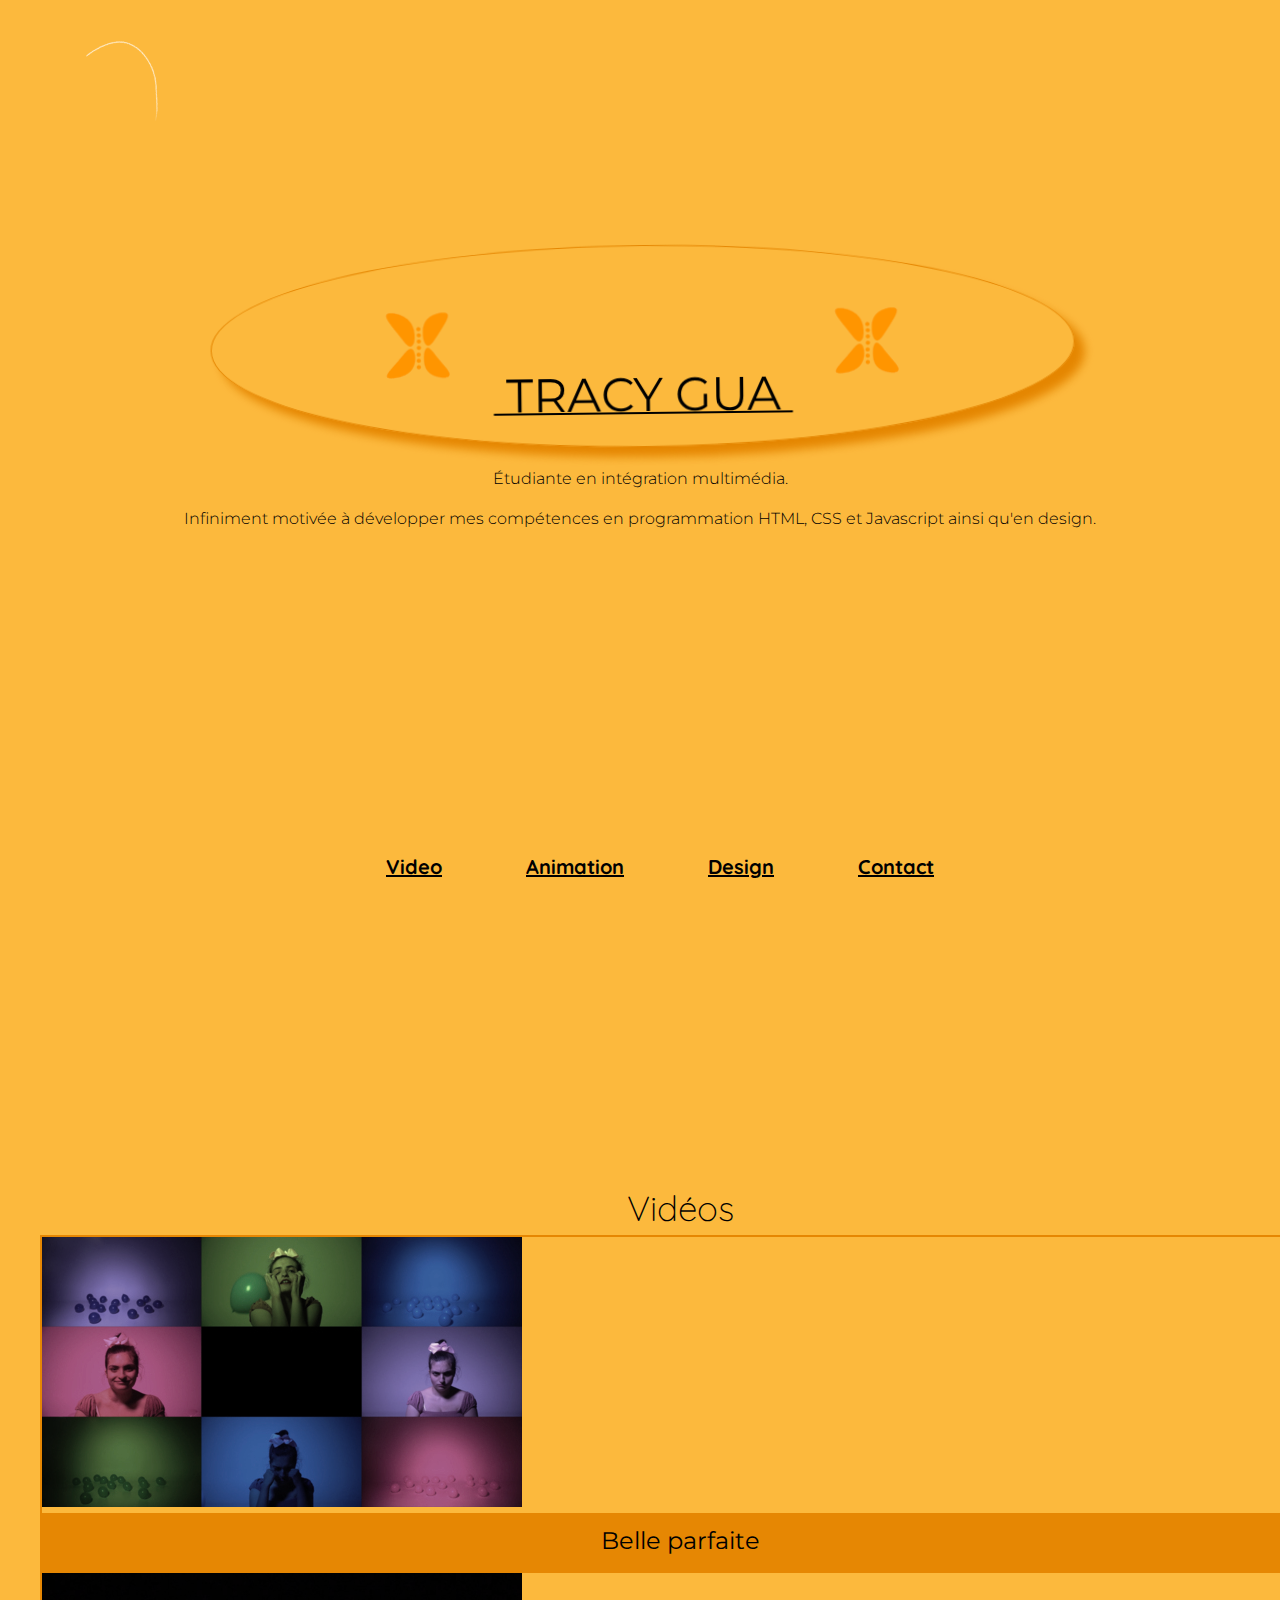
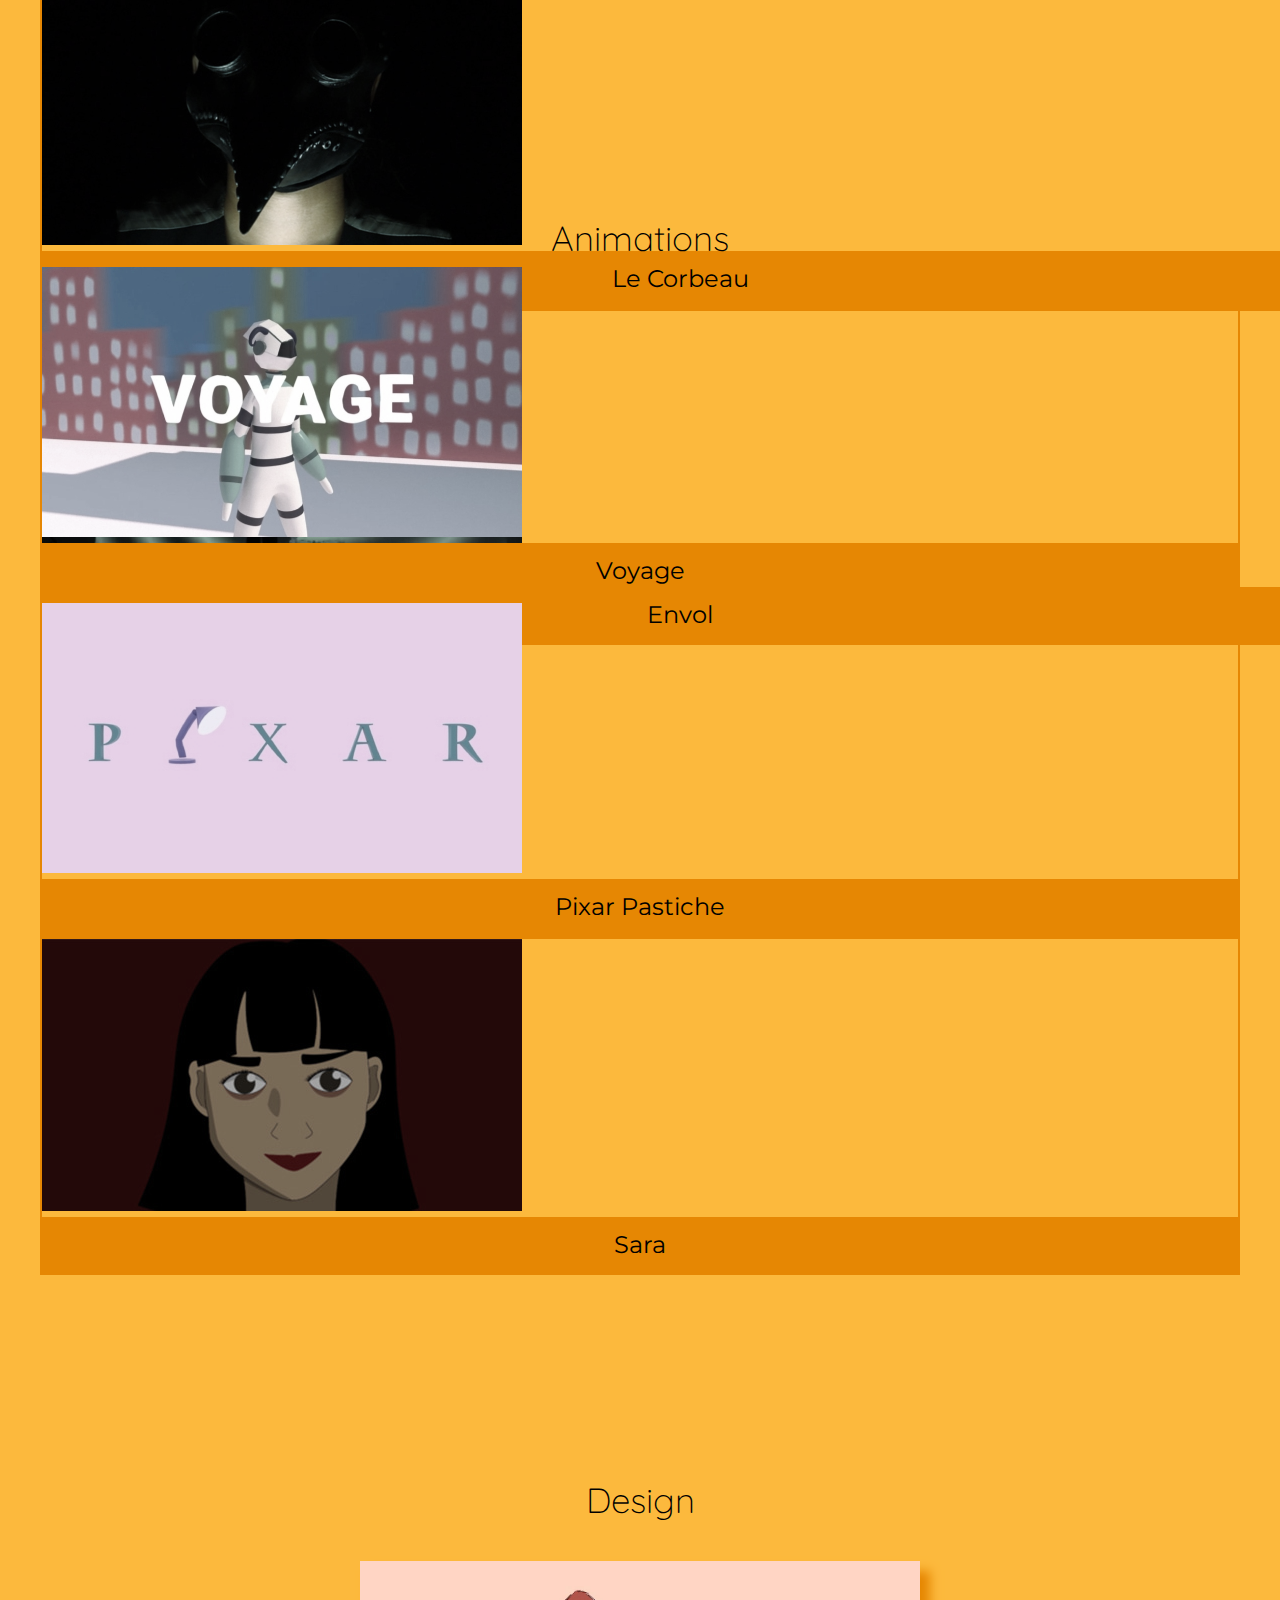
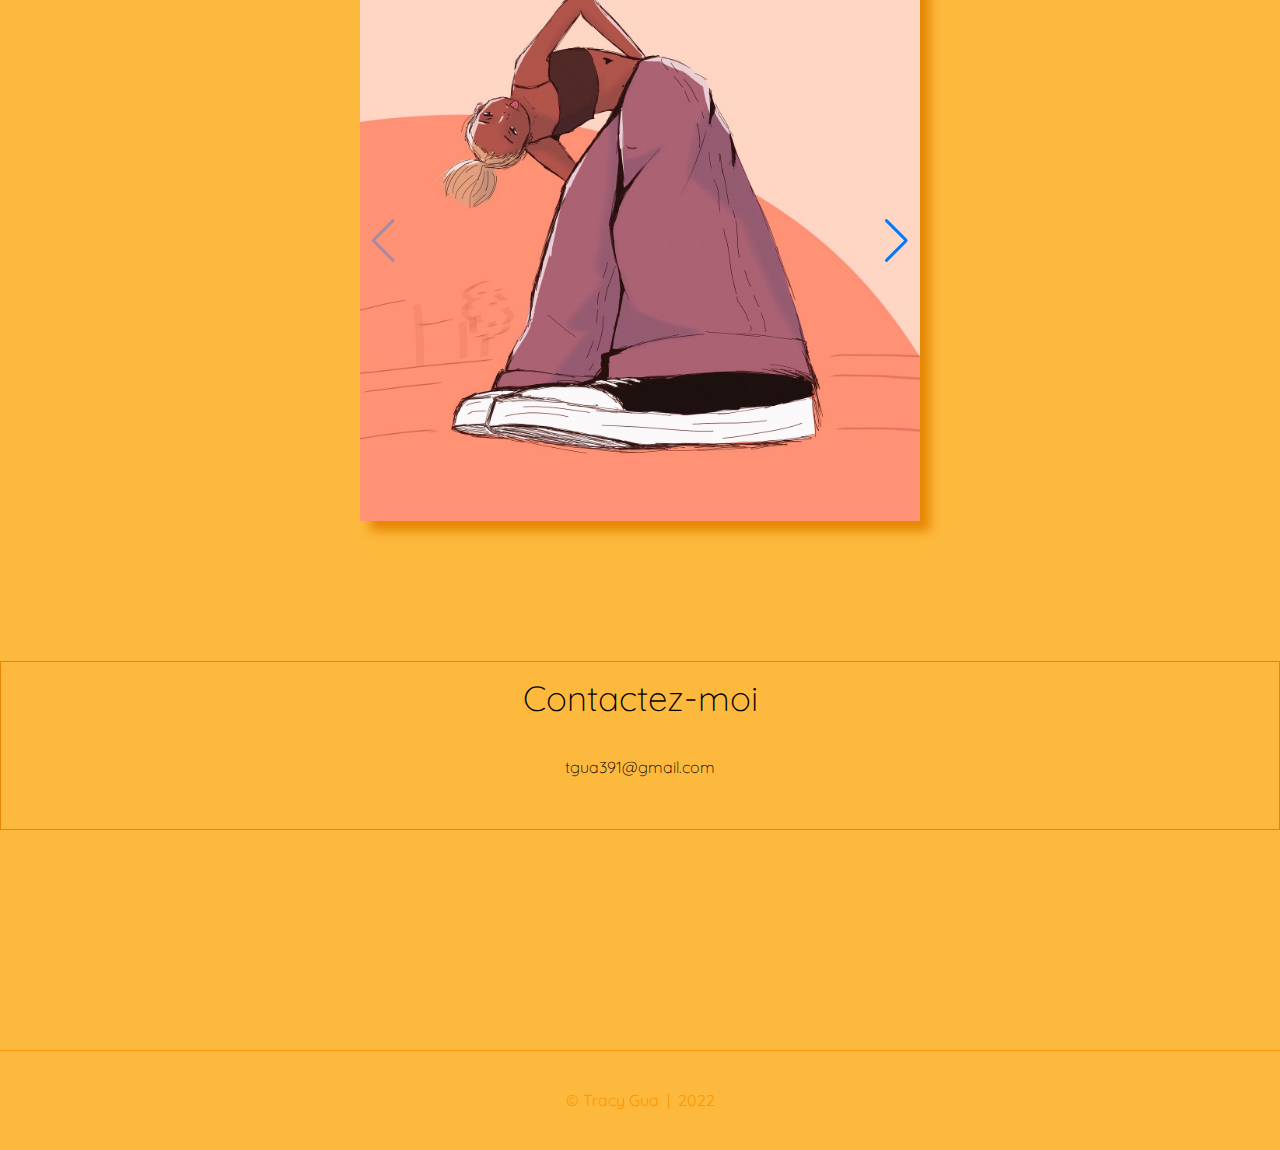
==== index.html @ f24e9e3f "Update index.html" ====
<!DOCTYPE HTML>
<html lang="fr">
<head>
	<title>TRACY GUA</title>
	<link rel="shortcut icon" href="medias/logo.svg">
	<meta name="description"
		content="Projets réalisé par les étudiant.e.s de Techniques d’intégration multimédia du Collège Montmorency.">

	<link rel="preconnect" href="https://fonts.googleapis.com">
	<link rel="preconnect" href="https://fonts.gstatic.com" crossorigin>
	<link href="https://fonts.googleapis.com/css2?family=Montserrat:wght@400;600;800&family=Quicksand:wght@300;400;600;700&display=swap"
		rel="stylesheet">

	<link href="https://cdn.jsdelivr.net/npm/bootstrap@5.1.3/dist/css/bootstrap.min.css" rel="stylesheet"
		integrity="sha384-1BmE4kWBq78iYhFldvKuhfTAU6auU8tT94WrHftjDbrCEXSU1oBoqyl2QvZ6jIW3" crossorigin="anonymous">

	<link rel="stylesheet" type="text/css" href="style-page-principale.css">

	<meta property="og:title" content="Une expérience TIM" />
	<meta property="og:type" content="website" />
	<meta property="og:url" content="http://tim-montmorency.com/essais-audiovisuels/" />


	<meta property="og:image" content="https://tim-montmorency.com/essais-audiovisuels/medias/banniere_facebook_1200_630_2022.jpg" />
	<meta property="og:image:type" content="image/jpeg" />
	<meta property="og:image:width" content="1200" />
	<meta property="og:image:height" content="630" />

	<meta property="og:description"
		content="Projets réalisé par les étudiant.e.s de Techniques d’intégration multimédia du Collège Montmorency." />

	<link rel="apple-touch-icon" sizes="180x180"
		href="https://tim-montmorency.com/public/img/favicons/apple-touch-icon.png">
	<link rel="icon" type="image/png" sizes="32x32"
		href="https://tim-montmorency.com/public/img/favicons/favicon-32x32.png">
	<link rel="icon" type="image/png" sizes="16x16"
		href="https://tim-montmorency.com/public/img/favicons/favicon-16x16.png">
	<link rel="manifest" href="https://tim-montmorency.com/public/img/favicons/site.webmanifest">
	<link rel="mask-icon" href="https://tim-montmorency.com/public/img/favicons/safari-pinned-tab.svg" color="#ff003a">
</head>

<body>
	<div id="page" class="home">
		<header class="container">
			<div class="row">		
				<div class="test"></div>
						<span class="nom-evenement can">
							<img src="medias/logo.svg" class="logo-event" alt="">
							TRACY     GUA 
							<img src="medias/logo.svg" class="logo-event" alt="">
						</span>
						<span class="introduction">
							<p>Étudiante en intégration multimédia.</p>
						<p>Infiniment motivée à développer mes compétences en programmation HTML, CSS et Javascript ainsi  qu'en
							design.<p></p></span>
					</div>
					
		</header>
		<div class="row navigation">
			<ul>
				<li>
					<a href="#video">Video</a>
				</li>
				<li>
					<a href="#animation">Animation</a>
				</li>
				<li>
					<a href="#design">Design</a>
				</li>
				<li>
					<a href="#contact">Contact</a>
				</li>
			</ul>
		</div>

		<main>
			<section class="container projets-videos" id="video">
				<div class="row gy-4">
					<!-- Debut Projets -->
					<div class="title_2">Vidéos</div>
					<div class="col-12 col-sm-6 col-lg-4">
						<script src="projets/belle_parfaite/variables.js"></script>
						<script>projet_path="belle_parfaite"</script>
						<script>
							document.write('<a class="projet" href="projets/'+ projet_path + '/index.html">');
							document.write('<img src="projets/' + projet_path + '/thumb.jpg" alt="' + projet_titre +'" class="img-fluid">')
							document.write('<div class="desc_projet"> <h2>' + projet_titre + '</h2> </div> </a>');
						</script>
					</div>
					
					<div class="col-12 col-sm-6 col-lg-4">
						<script src="projets/la_peur/variables.js"></script>
						<script>projet_path="la_peur"</script>
						<script>
							document.write('<a class="projet" href="projets/'+ projet_path + '/index.html">');
							document.write('<img src="projets/' + projet_path + '/thumb.jpg" alt="' + projet_titre +'" class="img-fluid">')
							document.write('<div class="desc_projet"> <h2>' + projet_titre + '</h2> </div> </a>');
						</script>
					</div>

					<div class="col-12 col-sm-6 col-lg-4">
						<script src="projets/envol/variables.js"></script>
						<script>projet_path="envol"</script>
						<script>
							document.write('<a class="projet" href="projets/'+ projet_path + '/index.html">');
							document.write('<img src="projets/' + projet_path + '/thumb.jpg" alt="' + projet_titre +'" class="img-fluid">')
							document.write('<div class="desc_projet"> <h2>' + projet_titre + '</h2> </div> </a>');
						</script>
					</div>
					
					<!-- Fin Projets -->
				</div>
			</section>
					<!-- Animations -->
			<section class="container projets-animation"  id="animation">
				<div  class="row gy-4">
					<div class="title_2">Animations</div>
					<div class="col-12 col-sm-6 col-lg-4">
						<script src="projets/voyage/variables.js"></script>
						<script>projet_path="voyage"</script>
						<script>
							document.write('<a class="projet" href="projets/'+ projet_path + '/index.html">');
							document.write('<img src="projets/' + projet_path + '/thumb.jpg" alt="' + projet_titre +'" class="img-fluid">')
							document.write('<div class="desc_projet"> <h2>' + projet_titre + '</h2> </div> </a>');
						</script>
					</div>
					<div class="col-12 col-sm-6 col-lg-4">
						<script src="projets/pixar/variables.js"></script>
						<script>projet_path="pixar"</script>
						<script>
							document.write('<a class="projet" href="projets/'+ projet_path + '/index.html">');
							document.write('<img src="projets/' + projet_path + '/thumb.jpg" alt="' + projet_titre +'" class="img-fluid">')
							document.write('<div class="desc_projet"> <h2>' + projet_titre + '</h2> </div> </a>');
						</script>
					</div>
					<div class="col-12 col-sm-6 col-lg-4">
						<script src="projets/sara/variables.js"></script>
						<script>projet_path="sara"</script>
						<script>
							document.write('<a class="projet" href="projets/'+ projet_path + '/index.html">');
							document.write('<img src="projets/' + projet_path + '/thumb.jpg" alt="' + projet_titre +'" class="img-fluid">')
							document.write('<div class="desc_projet"> <h2>' + projet_titre + '</h2> </div> </a>');
						</script>
					</div>
				
				</div>
			</section>
			<br>

	<!-- Design -->
			<section class="container projets-design" id="design">
				<div  class="row gy-4">
					<section class="carousel">
						<p class="title_2">Design</p>
						<div class="swiper">
						  <div class="swiper-wrapper">
							<div class="swiper-slide no1"><img src="medias/mes_design/01.jpeg" alt="L'image est innaccessible"></div>
							<div class="swiper-slide no3"><img src="medias/mes_design/02.jpeg" alt="L'image est innaccessible"></div>
							<div class="swiper-slide no3"><img src="medias/mes_design/03.jpeg" alt="L'image est innaccessible">    </div>
							<div class="swiper-slide no4"><img src="medias/mes_design/04.jpeg" alt="L'image est innaccessible"></div>
							<div class="swiper-slide no1"><img src="medias/mes_design/05.jpeg" alt="L'image est innaccessible"></div>
							<div class="swiper-slide no3"><img src="medias/mes_design/06.jpeg" alt="L'image est innaccessible"></div>
							<div class="swiper-slide no3"><img src="medias/mes_design/07.jpeg" alt="L'image est innaccessible">    </div>
							<div class="swiper-slide no4"><img src="medias/mes_design/08.jpeg" alt="L'image est innaccessible"></div>
							<div class="swiper-slide no1"><img src="medias/mes_design/09.jpeg" alt="L'image est innaccessible"></div>
							<div class="swiper-slide no3"><img src="medias/mes_design/10.jpeg" alt="L'image est innaccessible"></div>
							<div class="swiper-slide no3"><img src="medias/mes_design/11.jpeg" alt="L'image est innaccessible">    </div>
							<div class="swiper-slide no4"><img src="medias/mes_design/12.jpeg" alt="L'image est innaccessible"></div>
						  </div>
						  <div class="swiper-pagination"></div>
						  <div class="swiper-button-prev"></div>
 							 <div class="swiper-button-next"></div>
						</div>
					  </section>
				</div>
		</section>
				
		<!-- Contact -->
		<section class="container" id="contact">
			<div  class="row gy-4">
				<div class="title_2">Contactez-moi</div>
				<div class="courriel">
				<a href = "mailto: tgua391@gmail.com" class="courriel__link">tgua391@gmail.com</a></div>
		</div>
	
			</div>
	</section>
		</main>
		<footer>
			© Tracy Gua &nbsp;|&nbsp; 2022
		</footer>
	</div>
	<div class="grille-bg"></div>

	<link
	rel="stylesheet"
	href="https://unpkg.com/swiper@8/swiper-bundle.min.css"
  />
  
  <script src="https://unpkg.com/swiper@8/swiper-bundle.min.js"></script>
	<script src="https://cdnjs.cloudflare.com/ajax/libs/gsap/3.11.1/gsap.min.js"></script>
	<script src="script.js"></script>
	

	<script src="https://cdn.jsdelivr.net/npm/bootstrap@5.1.3/dist/js/bootstrap.bundle.min.js"
		integrity="sha384-ka7Sk0Gln4gmtz2MlQnikT1wXgYsOg+OMhuP+IlRH9sENBO0LRn5q+8nbTov4+1p"
		crossorigin="anonymous"></script>

		<script>
			var swiper = new Swiper('.swiper', {
      navigation: {
        nextEl: '.swiper-button-next',
        prevEl: '.swiper-button-prev',
      },
    });
		</script>
</body>

</html>
---- style-page-principale.css ----
/* STRUCTURE GÉNÉRALE */
:root {
  --font-regular: "Quicksand", sans-serif;
  --font-heading: "Montserrat", sans-serif;
  --white-dark: #e0e0e0;
  --black-off: #111;
  --black-dark: #0e0e0e;
  --red-light: #ff9500;
  --red: #e68703;
  --color: var(--black-off);
  --background: #fff;
  --background-off: #f4f4f4;
  --highlight: var(--red-light);
  --spacer: 15px;
  --section-spacer: 40px;
  --width: 375px;
  --grid-color: red;
  --grid-size: 100px;
  --grid-blur: 0px;
}

html {
  line-height: 1.5;
  -webkit-text-size-adjust: 100%;
}

body {
  margin: 0;
  background-color: rgb(252, 185, 61);
  font-family: var(--font-regular);
  font-weight: 300;
  min-height: 100vh;
  position: relative;
  box-sizing: border-box;
}

header,
main,
footer {
  color: black;
}

main {
  padding-bottom: 120px;
}

section {
  padding: 10px 40px 20px 40px;
}

header {
  width: 100vw;
  height: 60vh;
  font-family: var(--font-heading);
  text-align: center;
  color: black;
  display: flex;
  justify-content: center;
  align-items: center;
  position: relative;
}

.home header {
  padding-top: 10vw;
  padding-bottom: 10vw;
}

body a,
header a {
  color: black;
}

body a:hover,
header a:hover {
  color: white;
}

/* CONTENU ENTÊTE (HEADER) */

/*Animation_sprite*/

.test {
  position: absolute;
  top: 0;
  left: 0;
  width: 250px;
  height: 250px;
  background-image: url(medias/sprite_coeur.png);
  background-repeat: no-repeat;
  margin: 5px auto;
  animation-name: marche;
  animation-duration: 1s;
  animation-iteration-count: infinite;
  animation-timing-function: steps(7);
}

@keyframes marche {
  from {
    background-position: 0 0;
  }
  to {
    background-position: -1750px 0;
  }
}

h1 {
  font-size: 80px;
  font-weight: 400;
  text-align: center;
  font-family: var(--font-heading);
  margin-bottom: 30px;
}

header a {
  text-decoration: none;
  font-family: var(--font-heading);
}

.logo-event {
  display: block;
  fill: var(--highlight);
  transition: fill 1s;
  display: inline-block;
  width: 150px;
}

.nom-evenement {
  text-decoration: underline 2px;
  font-size: 47px;
  font-weight: 400;
  text-align: center;
  font-family: var(--font-heading);
  display: block;
  margin: 0 auto;
  border: 1px solid #e58600;
  border-radius: 50%;
  width: 65vw;
  box-shadow: 10px 10px 10px #e58600;
  padding: 15px;
}

@media (min-width: 600px) {
  h1 .nom-evenement {
    display: inline;
  }
}

@media (min-width: 992px) {
  .site-logo .logo-tim {
    height: 80px;
  }
}

.site-logo .logo-tim {
  height: 40px;
}

.logo-tim {
  display: block;
  fill: var(--highlight);
  transition: fill 1s;
  display: inline-block;
  width: 250px;
}

h1,
h2,
h3 {
  font-family: var(--font-heading);
  color: black;
  font-weight: 400;
}

/*Paragraphe d'introduction*/

.introduction {
  margin-top: 50px;
}

/* SECTION PRÉSENTATION DES PROJETS */
.projet {
  position: relative;
  display: block;
  border: 2px solid var(--red);
  transition: all 0.5s ease;
}
a.projet {
  color: black;
  text-decoration: none;
}
a.projet:hover {
  color: black;
  border-color: white;
}
a.projet img {
  filter: grayscale(60%);
}
a.projet img:hover {
  filter: grayscale(0%);
}
.desc_projet {
  text-align: center;
  vertical-align: middle;
  background-color: var(--red);
  width: 100%;
  transition: all 0.5s ease;
}

a.projet:hover .desc_projet {
  background-color: white;
}

.projet h2 {
  padding: 10px 0;
  margin: 0;
  font-size: 24px;
  font-weight: 400;
  transition: all 0.3s ease;
}

a.projet:hover h2 {
  color: var(--red);
}

/* PIED DE PAGE (FOOTER) */
footer {
  text-align: center;
  display: flex;
  align-items: center;
  justify-content: center;
  box-sizing: border-box;
  color: var(--highlight);
  border-top: 1px solid var(--highlight);
  margin-top: 100px;
  min-height: 100px;
  background: --black-dark;
  font-weight: 400;
}

footer a {
  text-decoration: none;
  color: var(--highlight);
}

footer a:hover {
  color: white;
}

/* BOUTONS */
a.btn {
  display: block;
  padding: 18px 20px 15px 20px;
  border-radius: 3px;
  font-weight: 600;
  text-decoration: none;
  background-color: #ffffff;
  color: #213337;
  margin-bottom: 5px;
}

@media screen and (min-width: 901px) and (max-width: 992px) {
  a.btn {
    max-width: 500px;
  }
}

@media screen and (max-width: 900px) {
  a.btn {
    max-width: 100%;
  }
}

a.btn,
a.btn:link,
a.btn:active,
a.btn:hover,
a.btn:visited,
.presentation_projet a.btn,
.presentation_projet a.btn:link,
.presentation_projet a.btn:active,
.presentation_projet a.btn:hover,
.presentation_projet a.btn:visited {
  background-color: #ffffff;
  color: #213337;
  transition: all 200ms;
  max-width: 600px;
}

a.btn:hover,
.presentation_projet a.btn:hover {
  background-color: var(--red);
  color: #ffffff;
}

a.btn.btn-disabled,
.presentation_projet a.btn.btn-disabled {
  opacity: 0.2;
  pointer-events: none;
  cursor: default;
}

a.btn.btn-disabled:hover,
.presentation_projet a.btn.btn-disabled:hover {
  background-color: #ffffff;
  color: #213337;
}

/*Navigation*/

.contact {
  display: block;
  font-size: 20px;
  text-decoration: none;
}
.navigation {
  margin: auto;
  width: 80vw;
  height: 40vh;
  text-align: center;
}

li {
  display: inline-block;
  margin: 40px;
  font-size: 20px;
  font-weight: bold;
}

/*Section video*/

.projets-videos {
  width: 100vw;
  border: 1px var(--highlight);
  position: relative;
}

.title_2 {
  text-align: center;
  font-size: 35px;
}

/*Animations*/
.projets-animation {
  position: relative;
}
.projets-videos {
  height: 600px;
}
.anim {
  width: 100%;
  box-shadow: 10px 10px 10px #e68703;
}

/*Design*/
.projets-design {
  margin-top: 100px;
}
.carousel .title-2 {
  margin-top: 20px;
}
.swiper-slide img {
  width: 100%;
  object-fit: contain;
}

.swiper-button-next {
  color: white;
}

.swiper {
  width: 50%;
  aspect-ratio: 1 / 1;
  box-shadow: 10px 10px 10px #e68703;
}
.swiper-pagination-bullets .swiper-pagination-bullet {
  background-color: var(--rouge-pale2);
  opacity: 1;
}
.swiper-pagination-bullets .swiper-pagination-bullet-active {
  background-color: var(--rouge-fonce);
  opacity: 1;
}

/*Contact*/

#contact {
  margin-top: 100px;
  border: solid 1px #e68703;
}

.courriel {
  margin: 30px auto;
  text-align: center;
  border-radius: 20px;
}
.courriel__link {
  text-decoration-line: none;
}
.courriel:hover {
  font-size: large;
}

/* PIED DE PAGE */
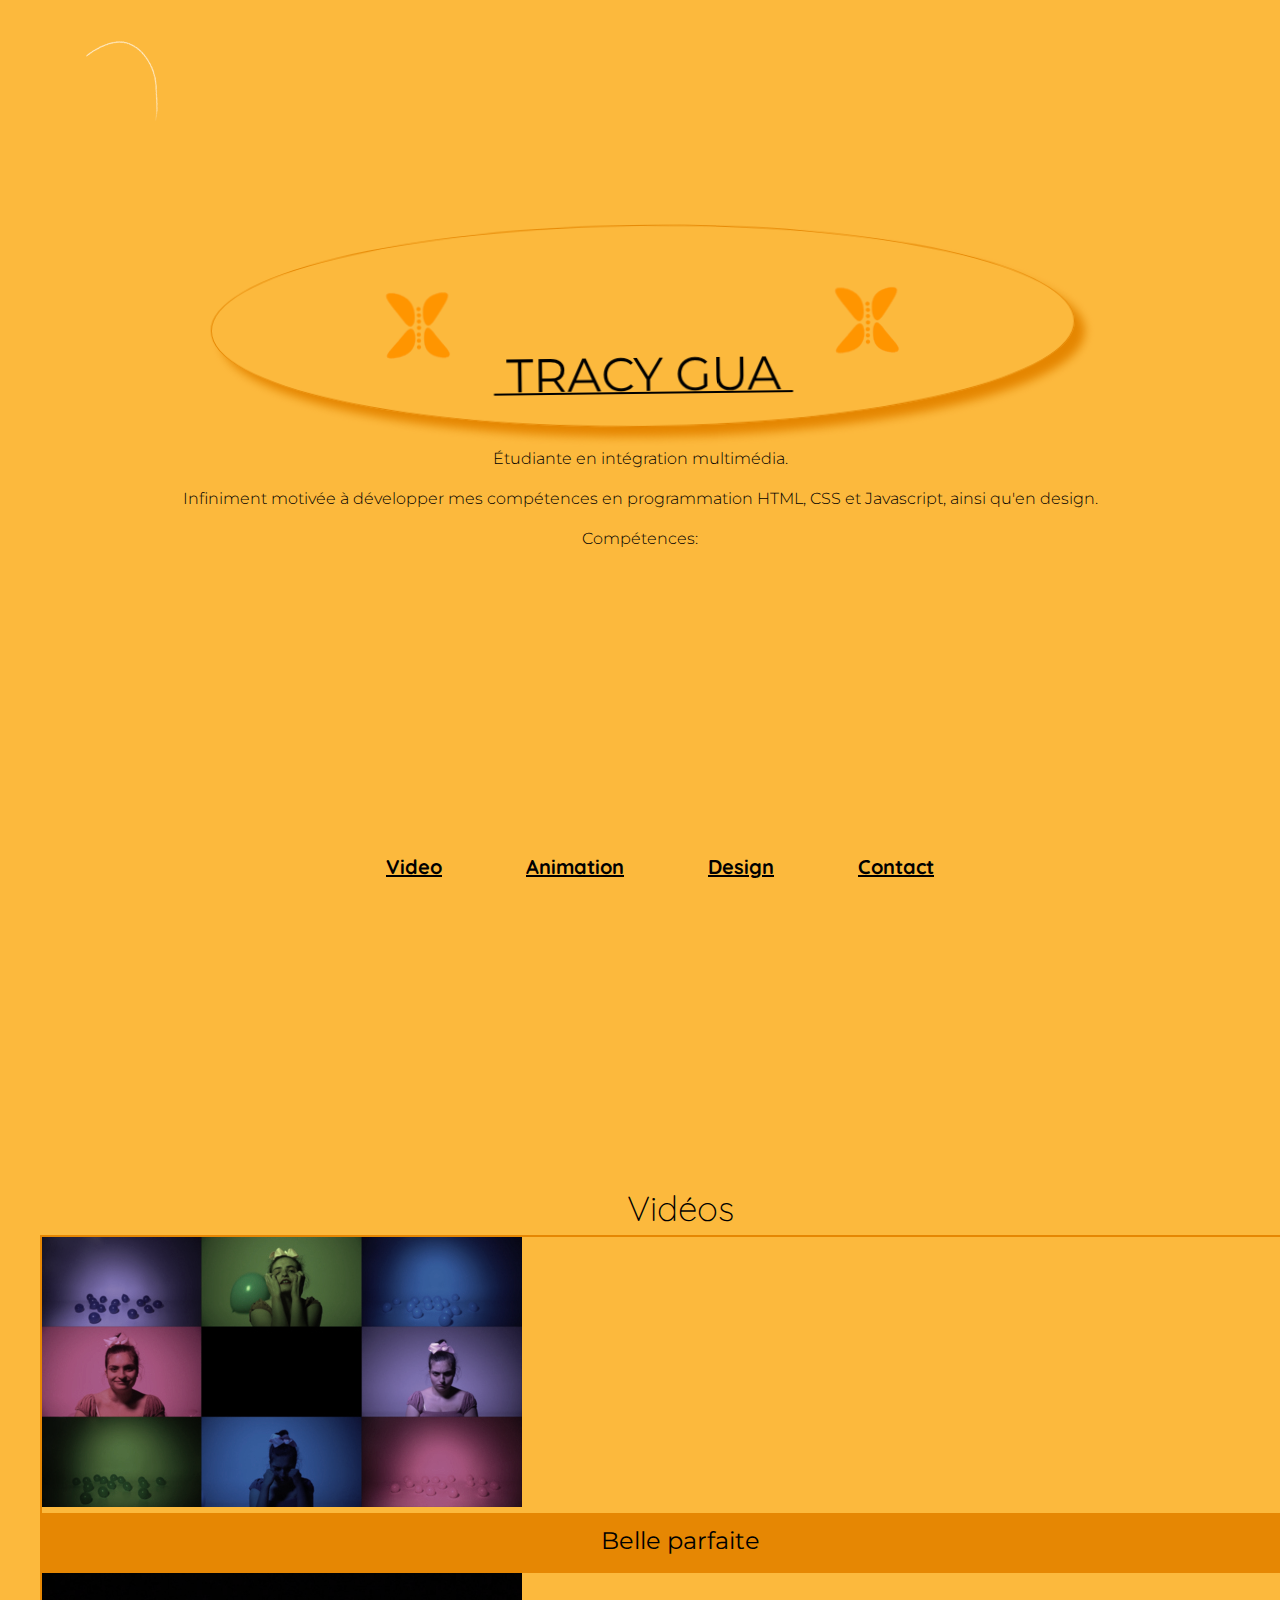
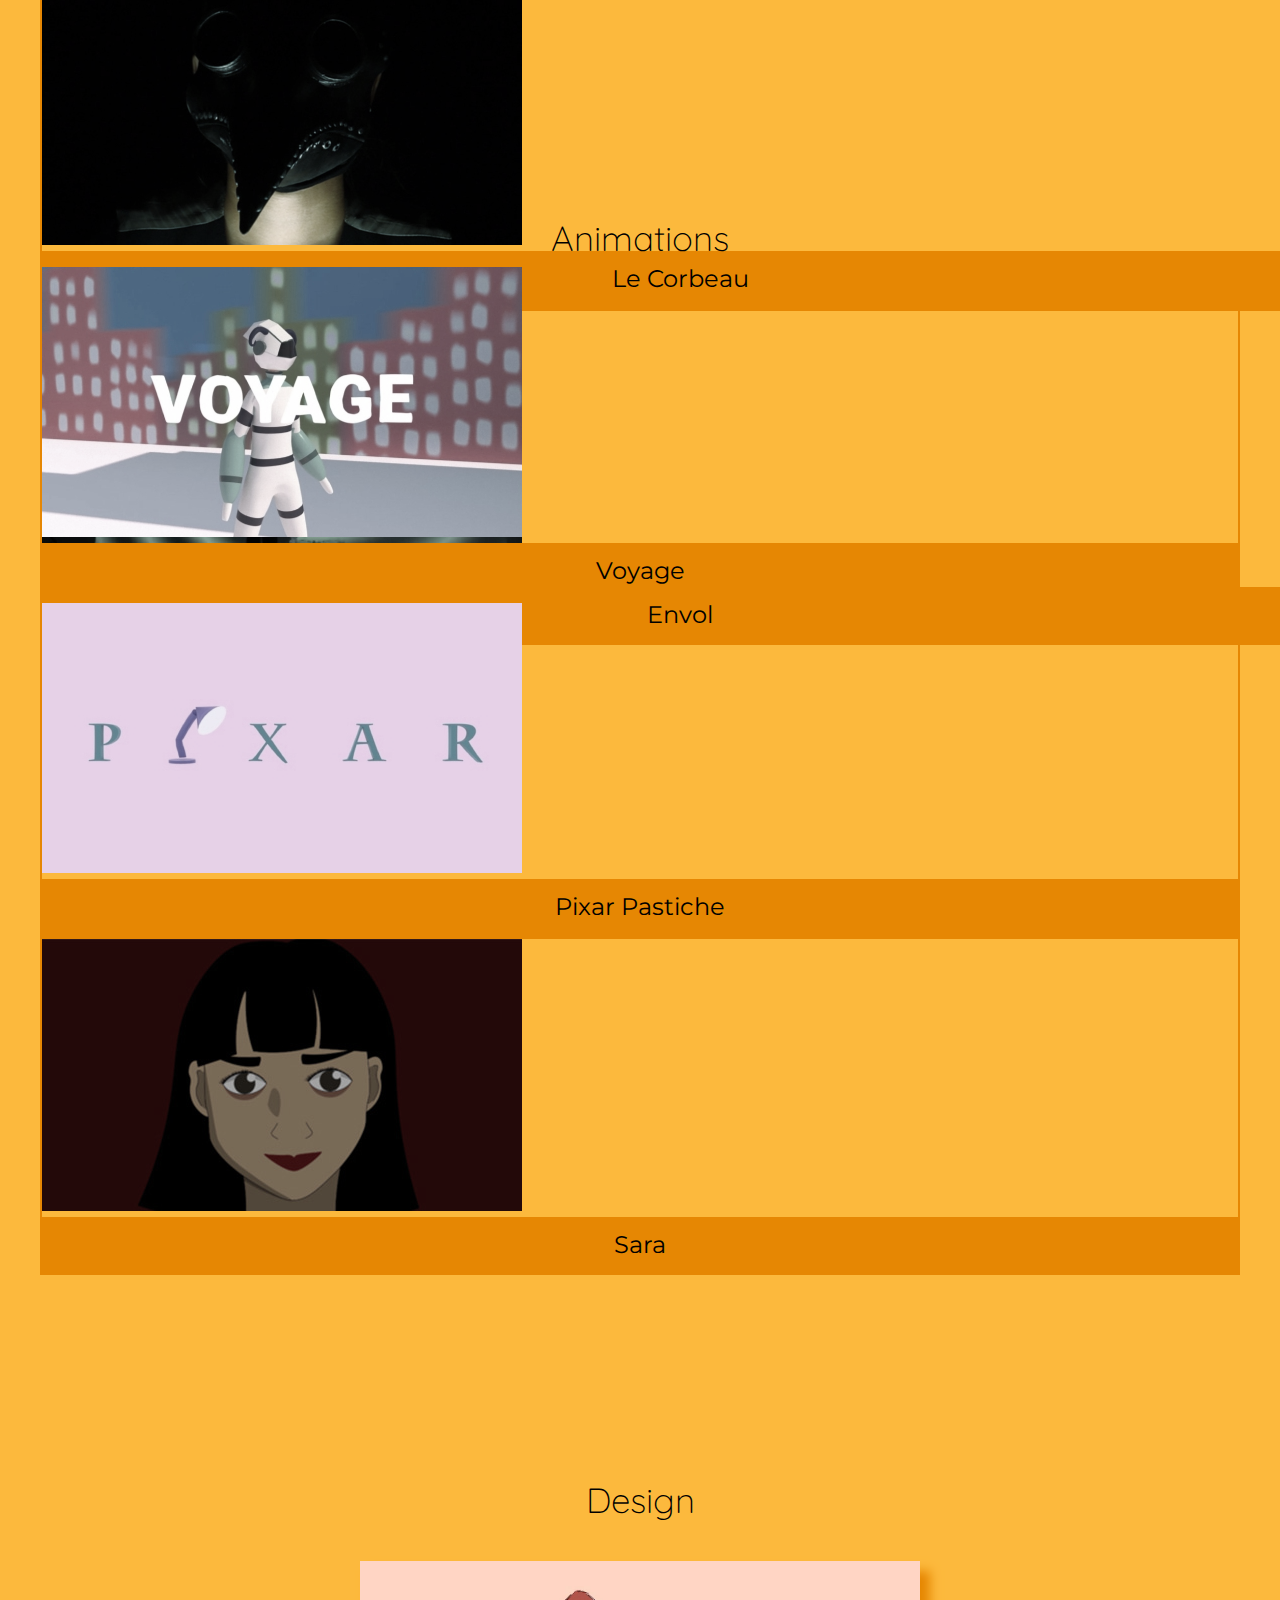
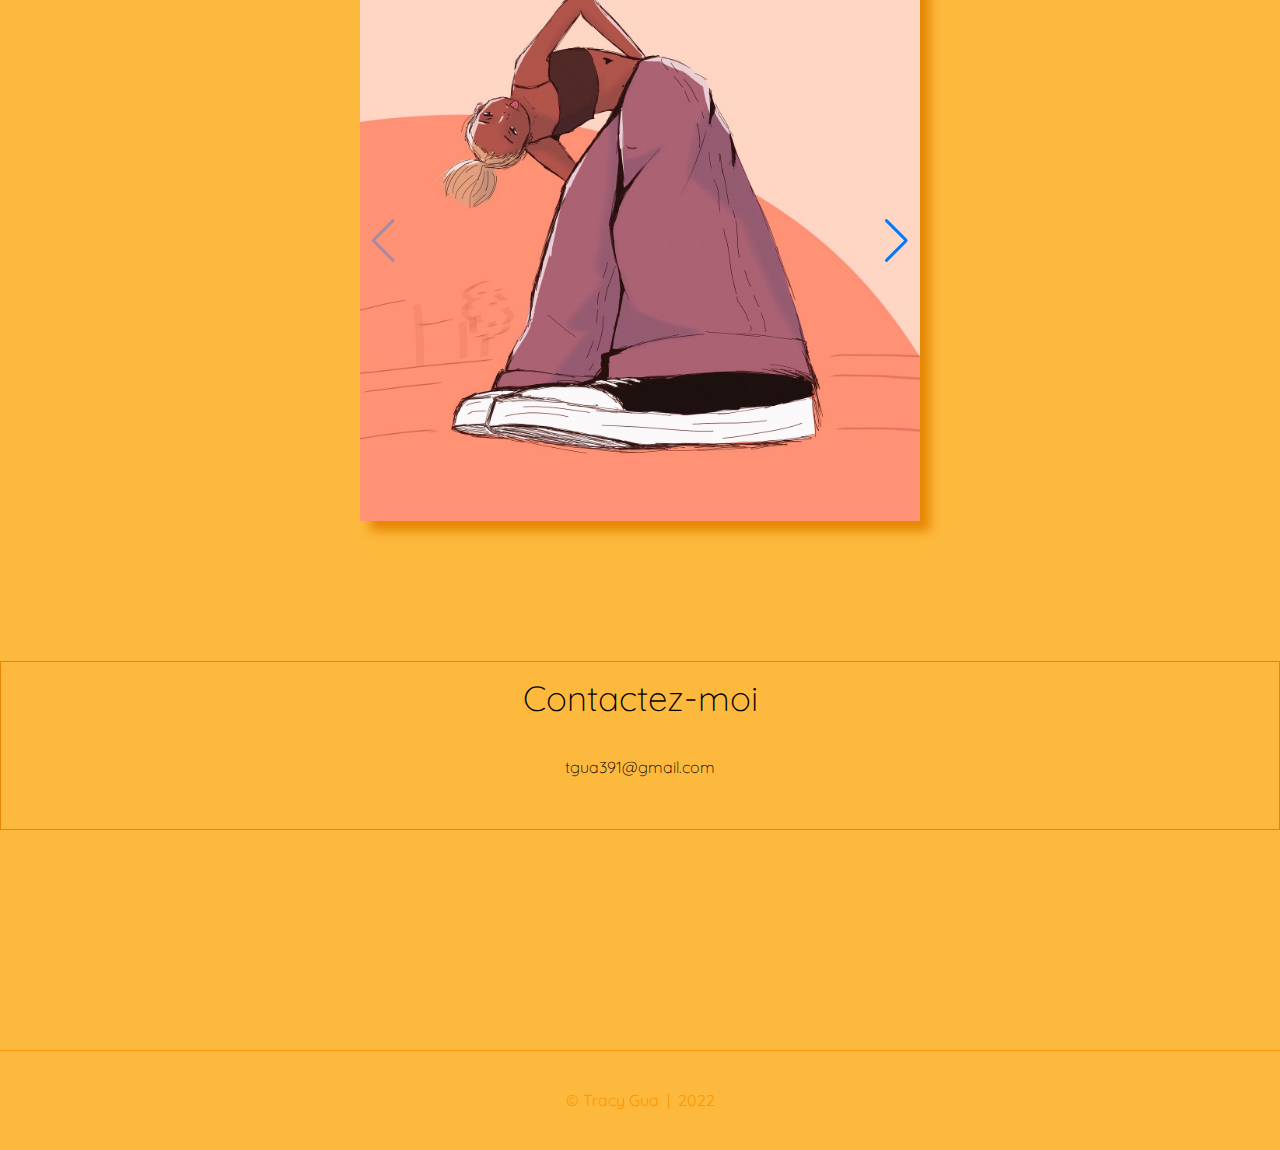
==== commit b30fc289: "Update index.html" ====
--- a/index.html
+++ b/index.html
@@ -51,8 +51,10 @@
 						</span>
 						<span class="introduction">
 							<p>Étudiante en intégration multimédia.</p>
-						<p>Infiniment motivée à développer mes compétences en programmation HTML, CSS et Javascript ainsi  qu'en
-							design.<p></p></span>
+						<p>Infiniment motivée à développer mes compétences en programmation HTML, CSS et Javascript, ainsi  qu'en
+							design.
+							<p>Compétences: </p>
+						</span>
 					</div>
 					
 		</header>
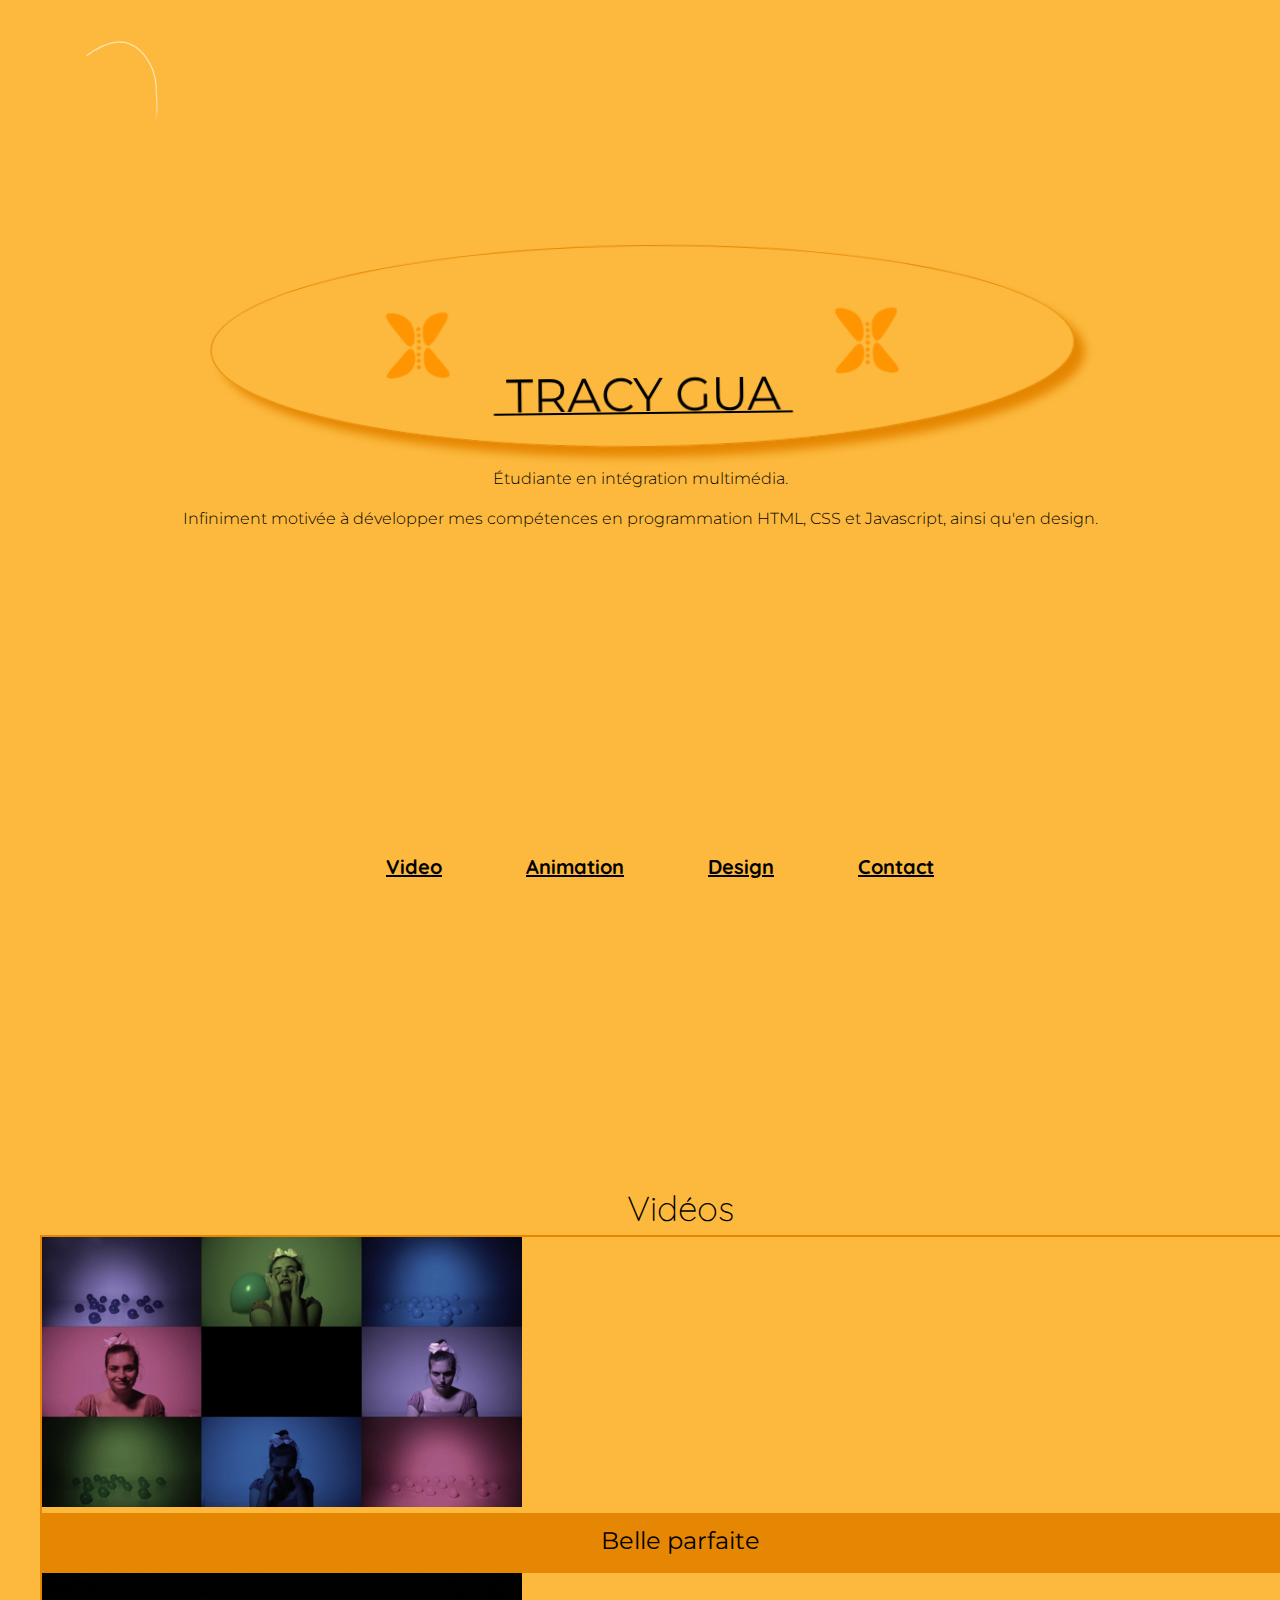
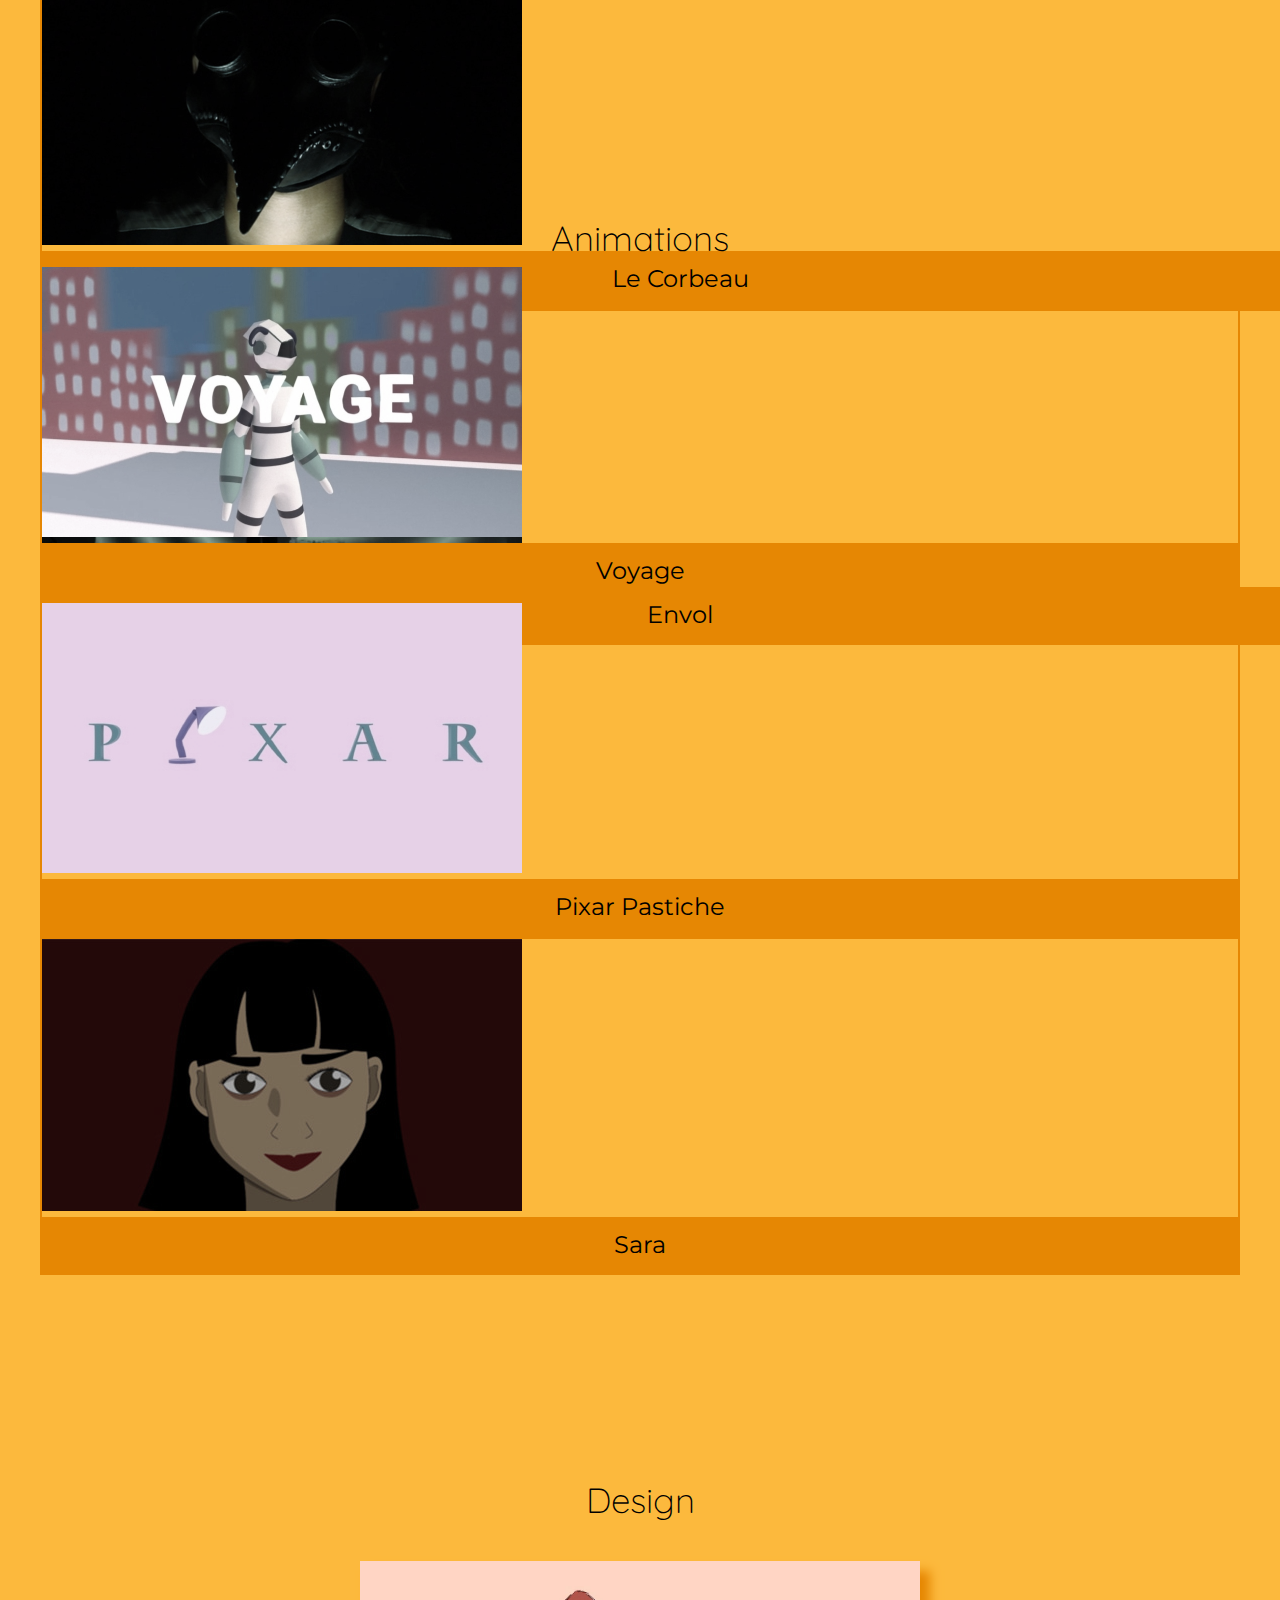
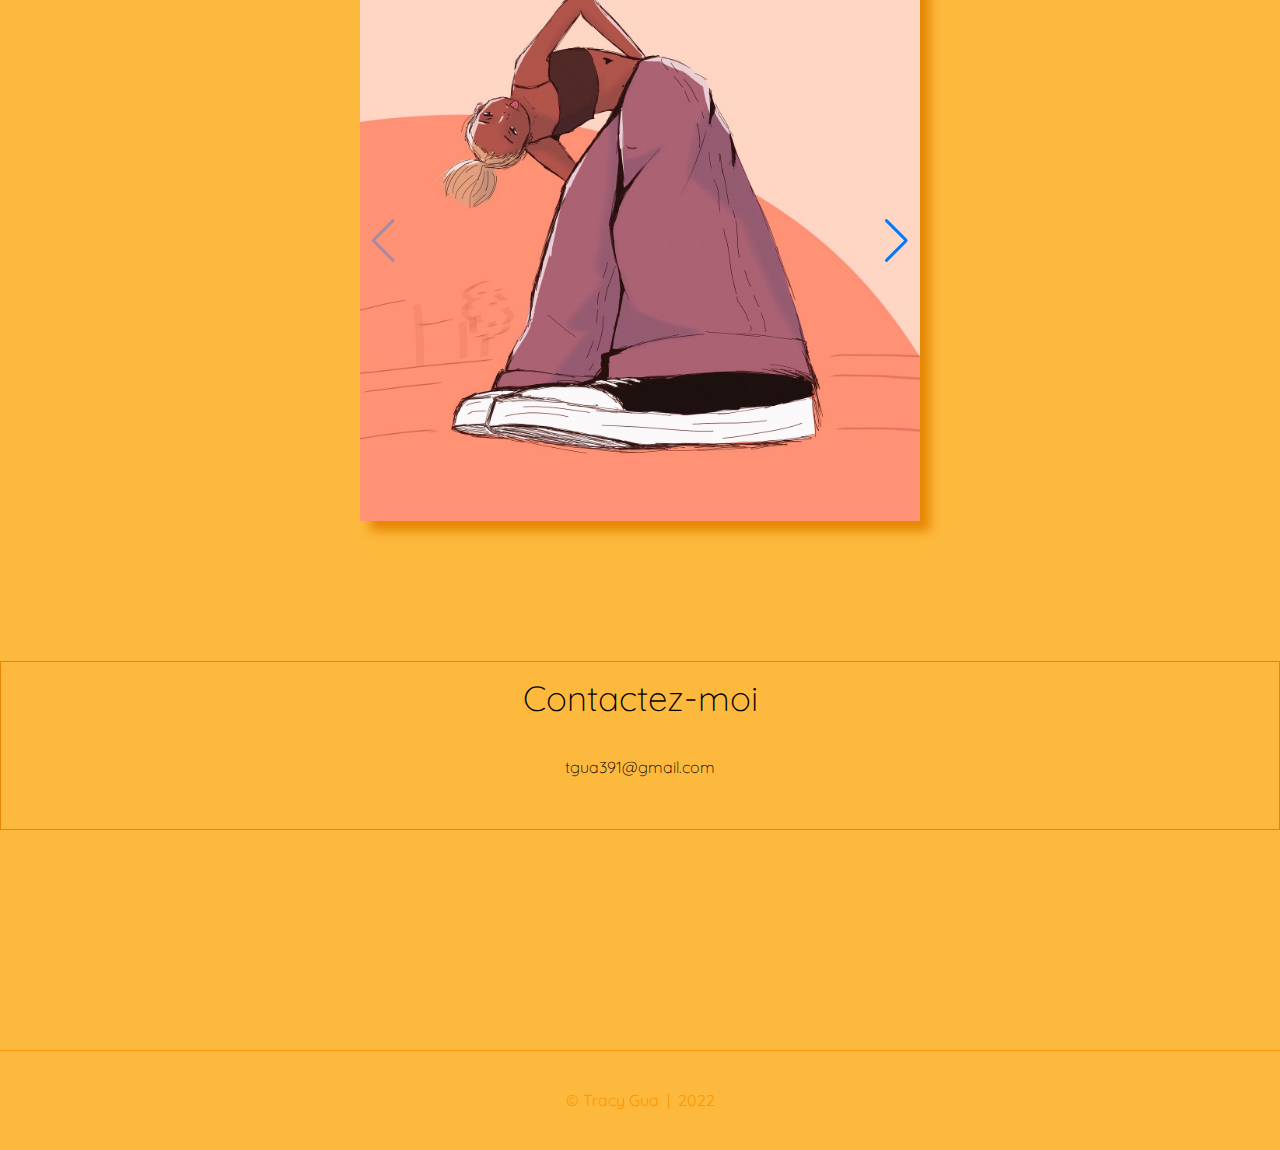
==== commit 1e0c3023: "Update index.html" ====
--- a/index.html
+++ b/index.html
@@ -53,7 +53,7 @@
 							<p>Étudiante en intégration multimédia.</p>
 						<p>Infiniment motivée à développer mes compétences en programmation HTML, CSS et Javascript, ainsi  qu'en
 							design.
-							<p>Compétences: </p>
+							<p></p>
 						</span>
 					</div>
 					
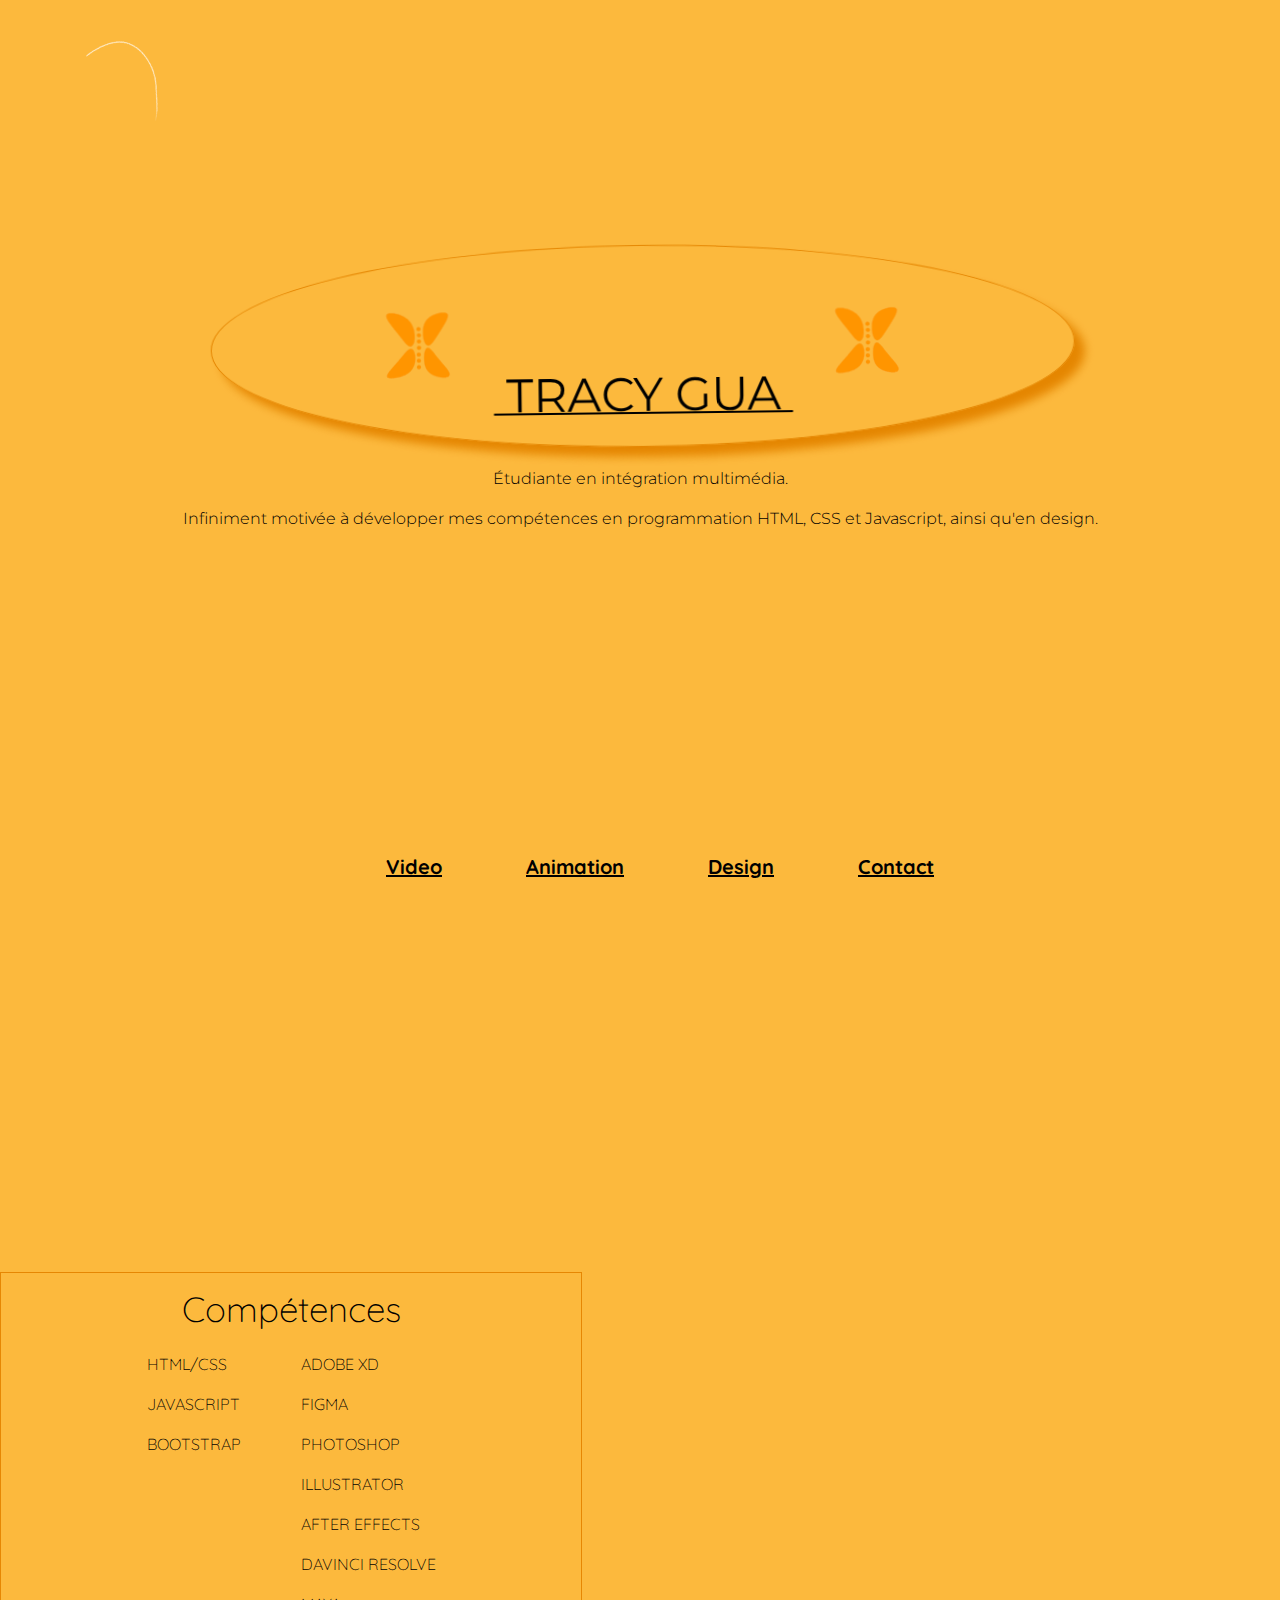
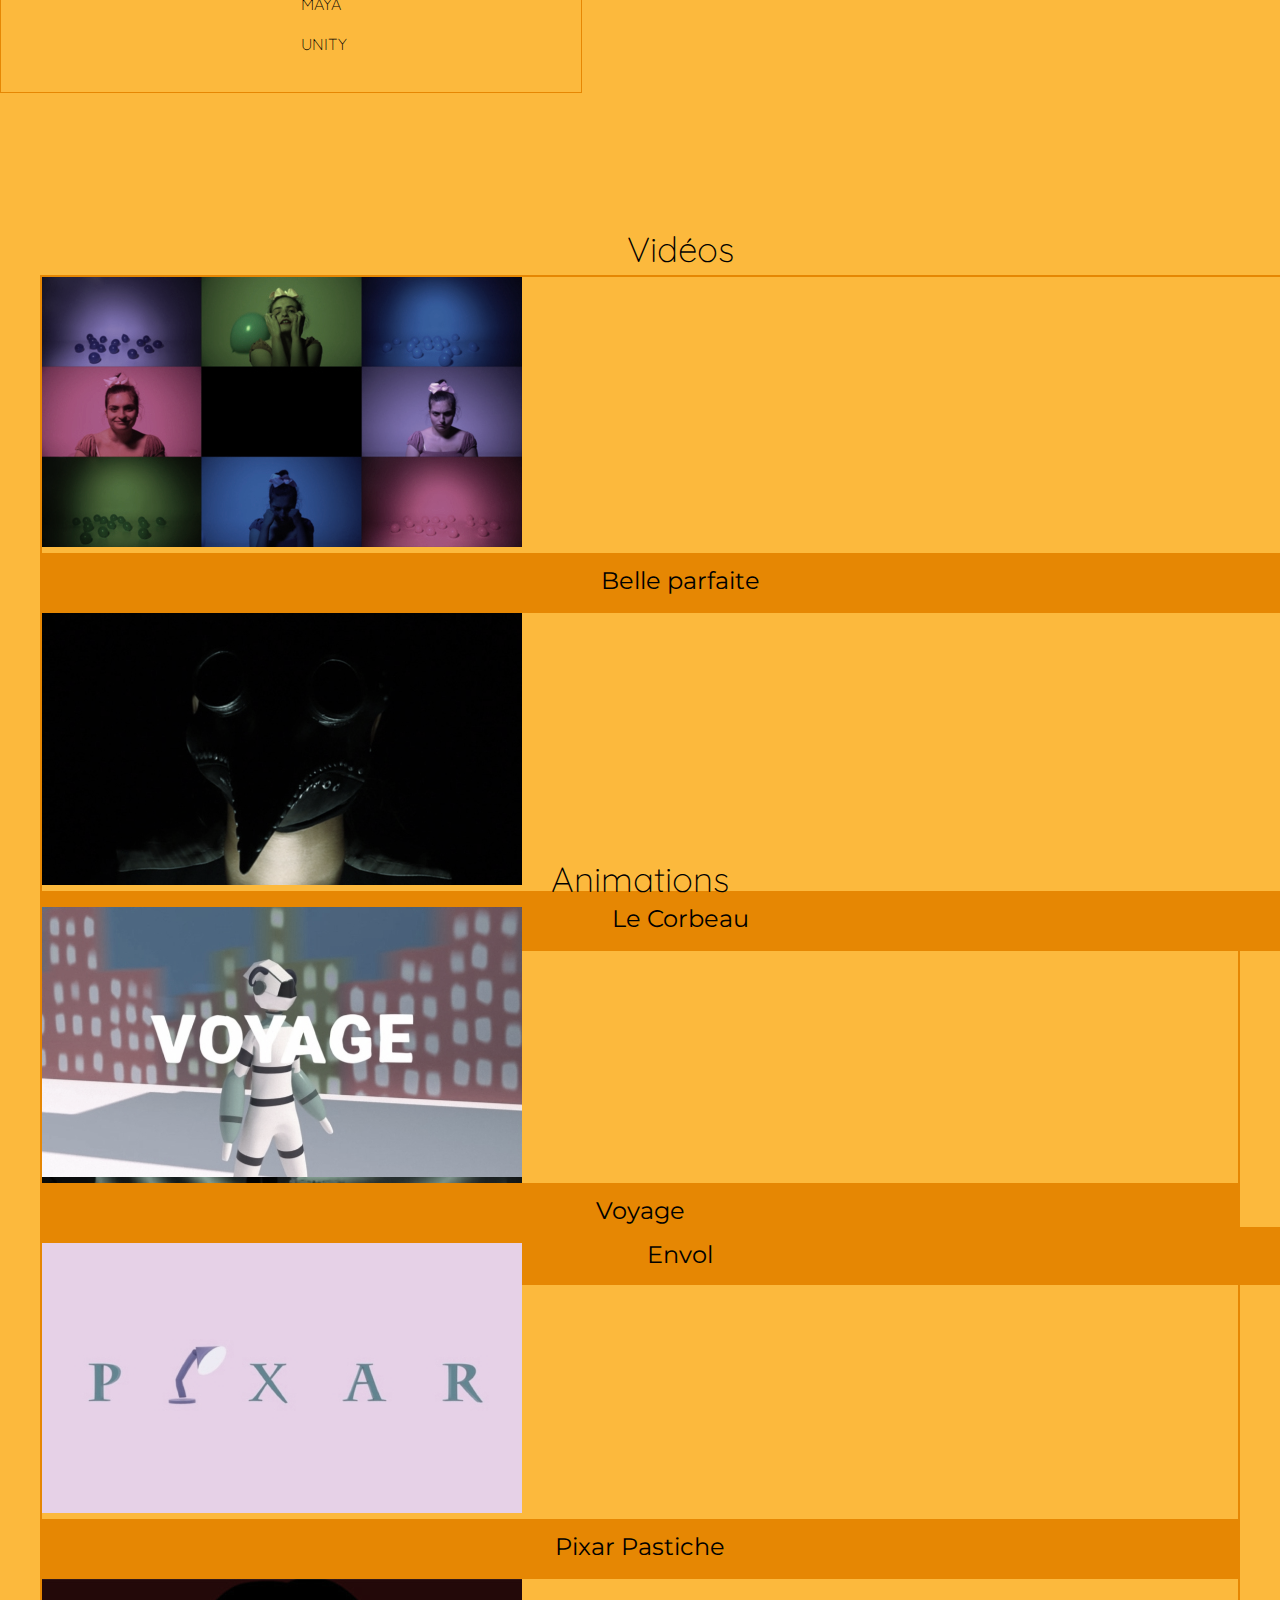
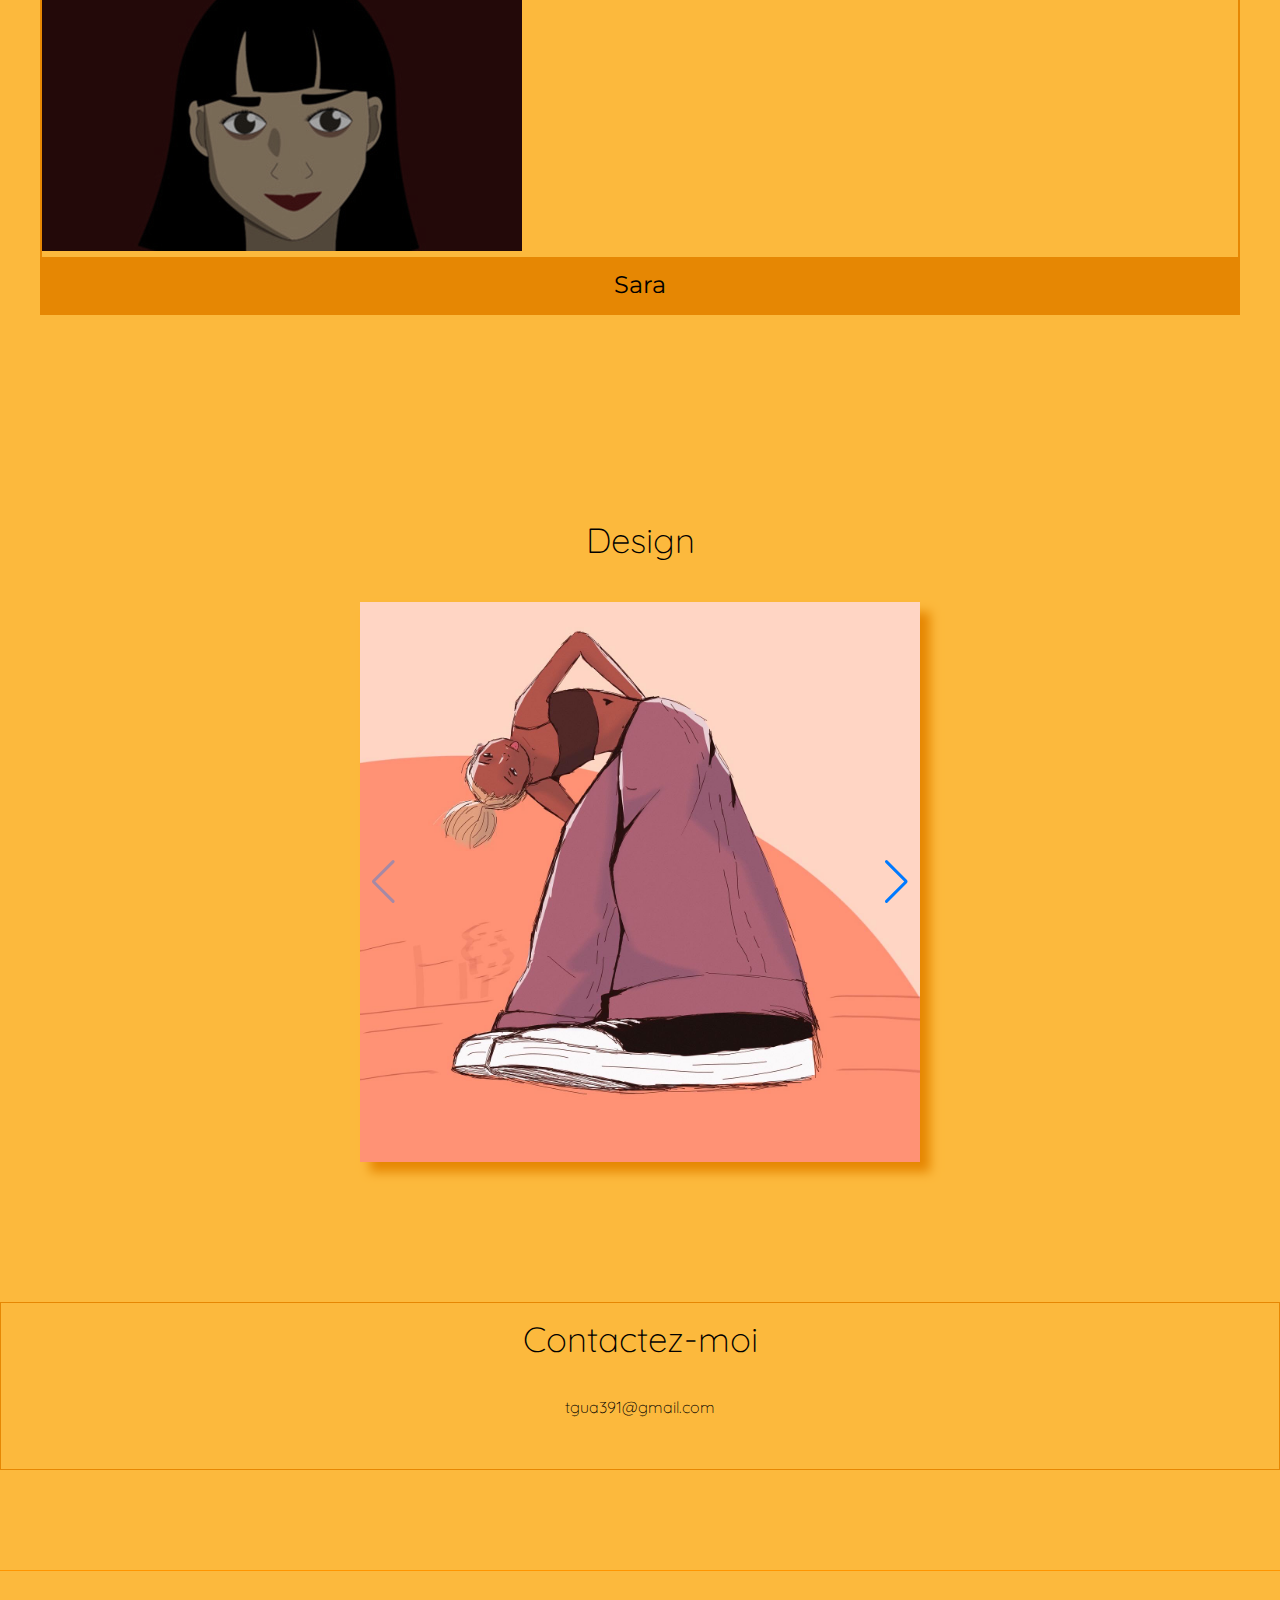
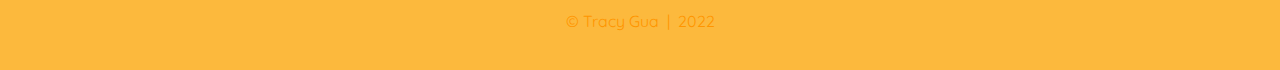
==== commit 3e38266a: "competences" ====
--- a/index.html
+++ b/index.html
@@ -76,6 +76,29 @@
 		</div>
 
 		<main>
+			<section class="container" id="comp">
+				<div  class="row gy-4">
+					<div class="title_2">Compétences</div>
+					<div class="proglog">
+					<div class="prog"><p>HTML/CSS</p>
+						<p>JAVASCRIPT</p>	
+						<p>BOOTSTRAP</p></div>
+					<div class="log">
+						<p>ADOBE XD</p>
+						<p>FIGMA</p>
+						<p>PHOTOSHOP</p>
+						<p>ILLUSTRATOR</p>
+						<p>AFTER EFFECTS</p>
+						<p>DAVINCI RESOLVE</p>
+						<p>MAYA</p>
+						<p>UNITY</p>
+					</div>
+				</div>
+			</div>
+		
+				</div>
+		</section>
+
 			<section class="container projets-videos" id="video">
 				<div class="row gy-4">
 					<!-- Debut Projets -->
--- a/style-page-principale.css
+++ b/style-page-principale.css
@@ -19,6 +19,7 @@
   --grid-blur: 0px;
 }
 
+
 html {
   line-height: 1.5;
   -webkit-text-size-adjust: 100%;
@@ -47,6 +48,20 @@
 section {
   padding: 10px 40px 20px 40px;
 }
+
+.proglog{
+  display: flex;
+  justify-content: center;
+}
+.prog{
+  margin-right: 60px;
+}
+#comp{
+  margin-top: 100px;
+  width: 500px;
+  border: solid 1px #e68703;
+}
+
 
 header {
   width: 100vw;
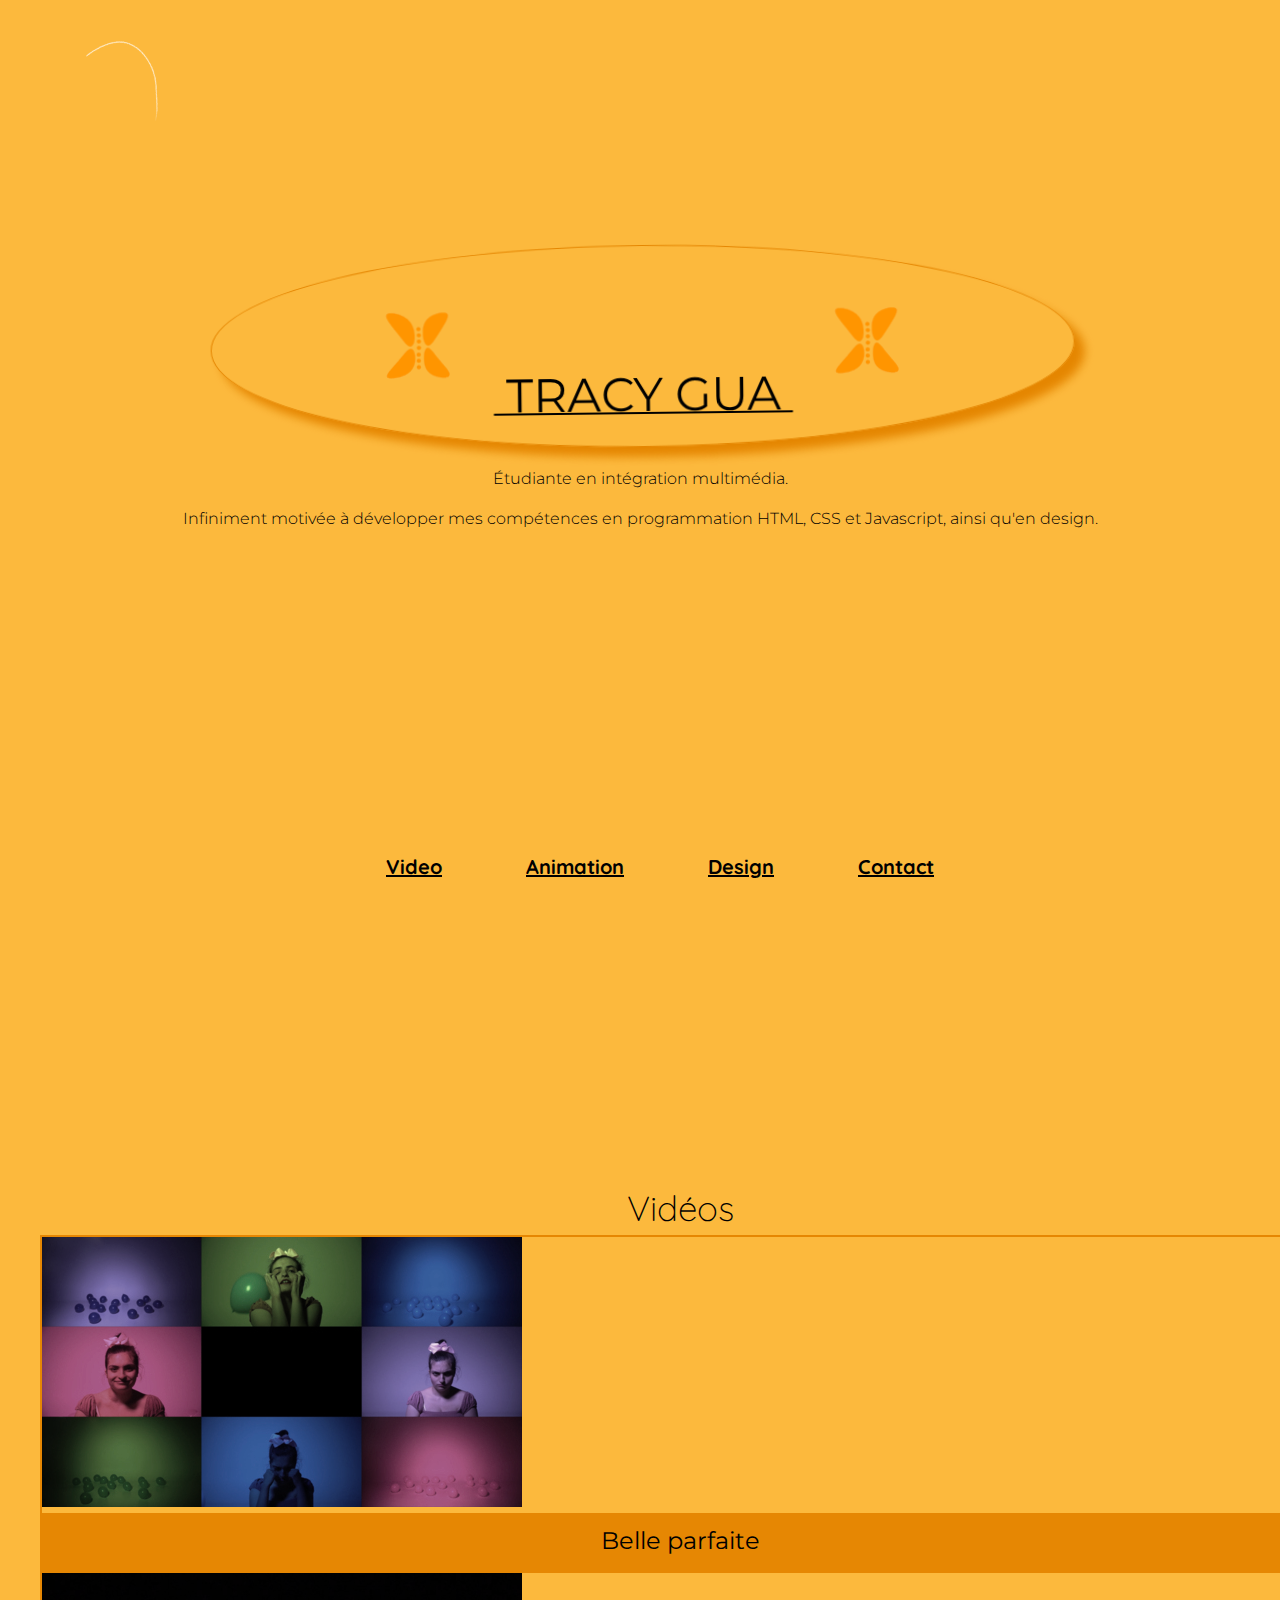
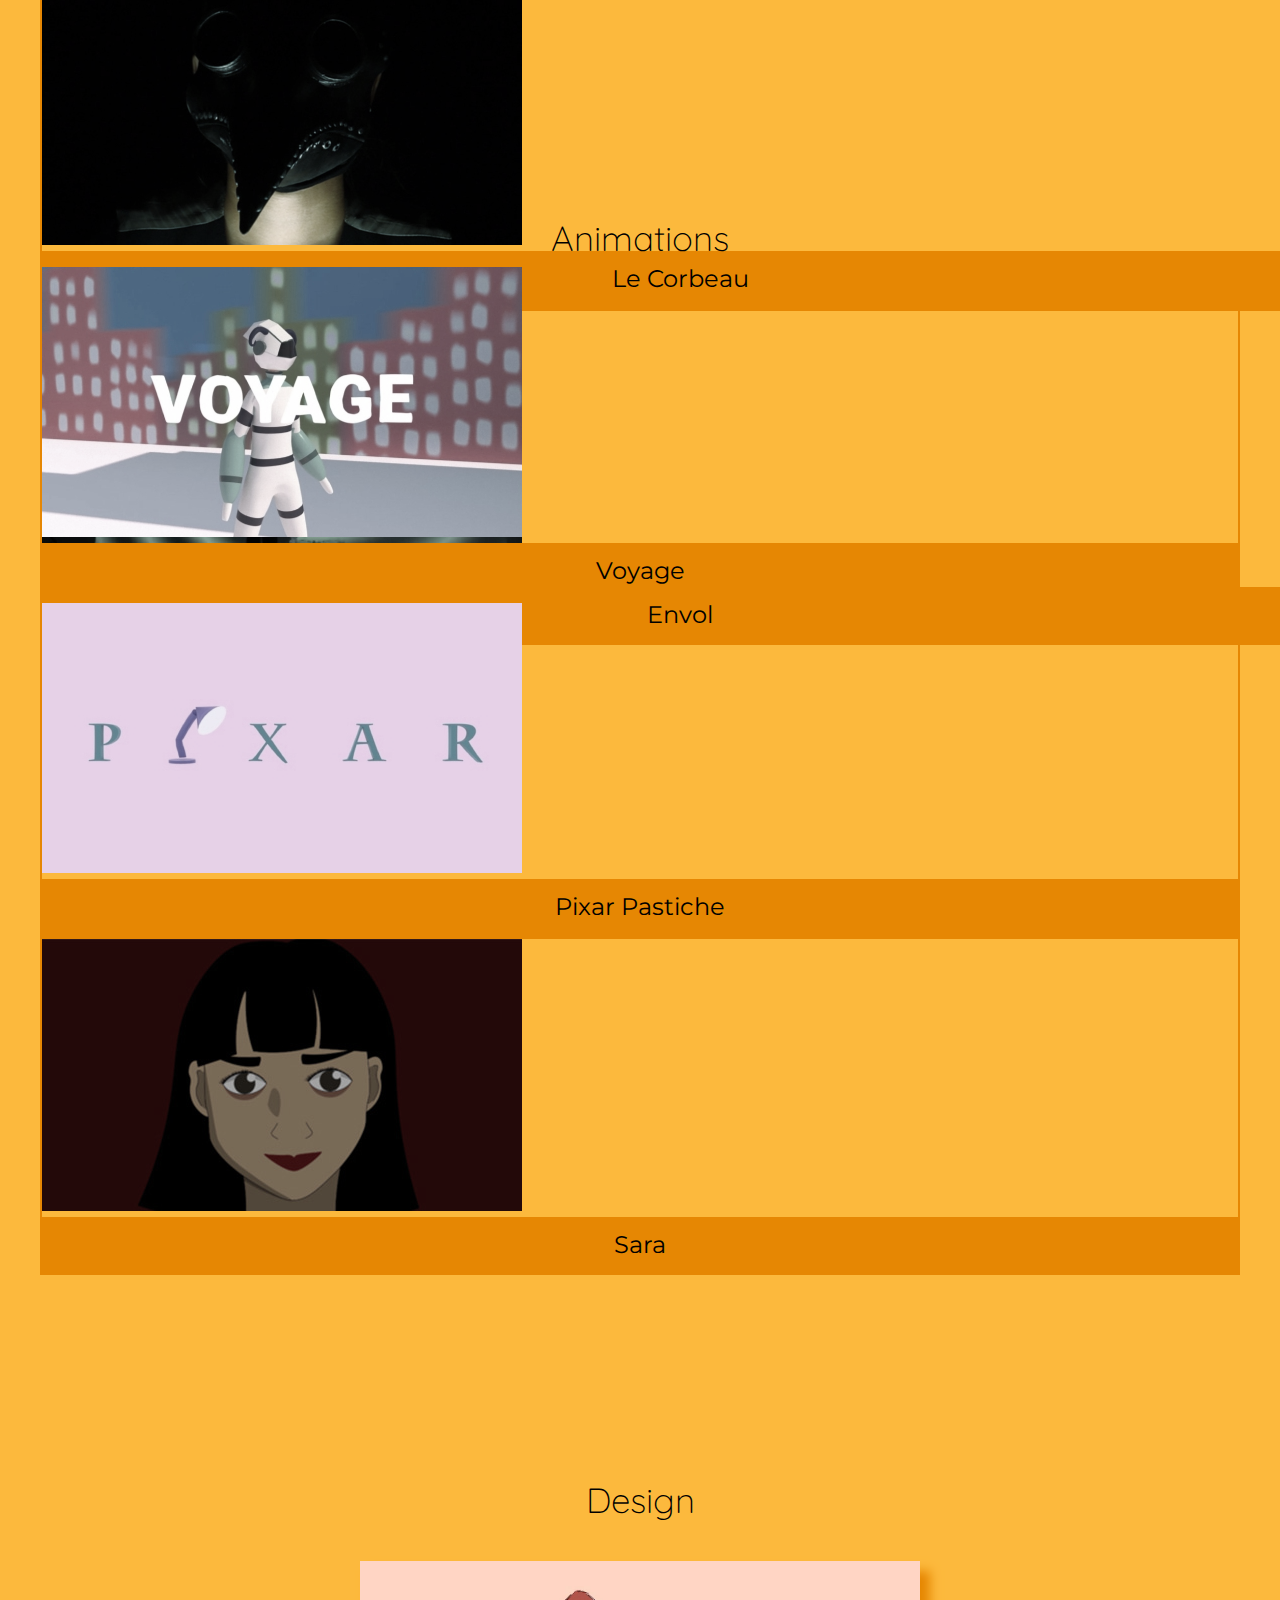
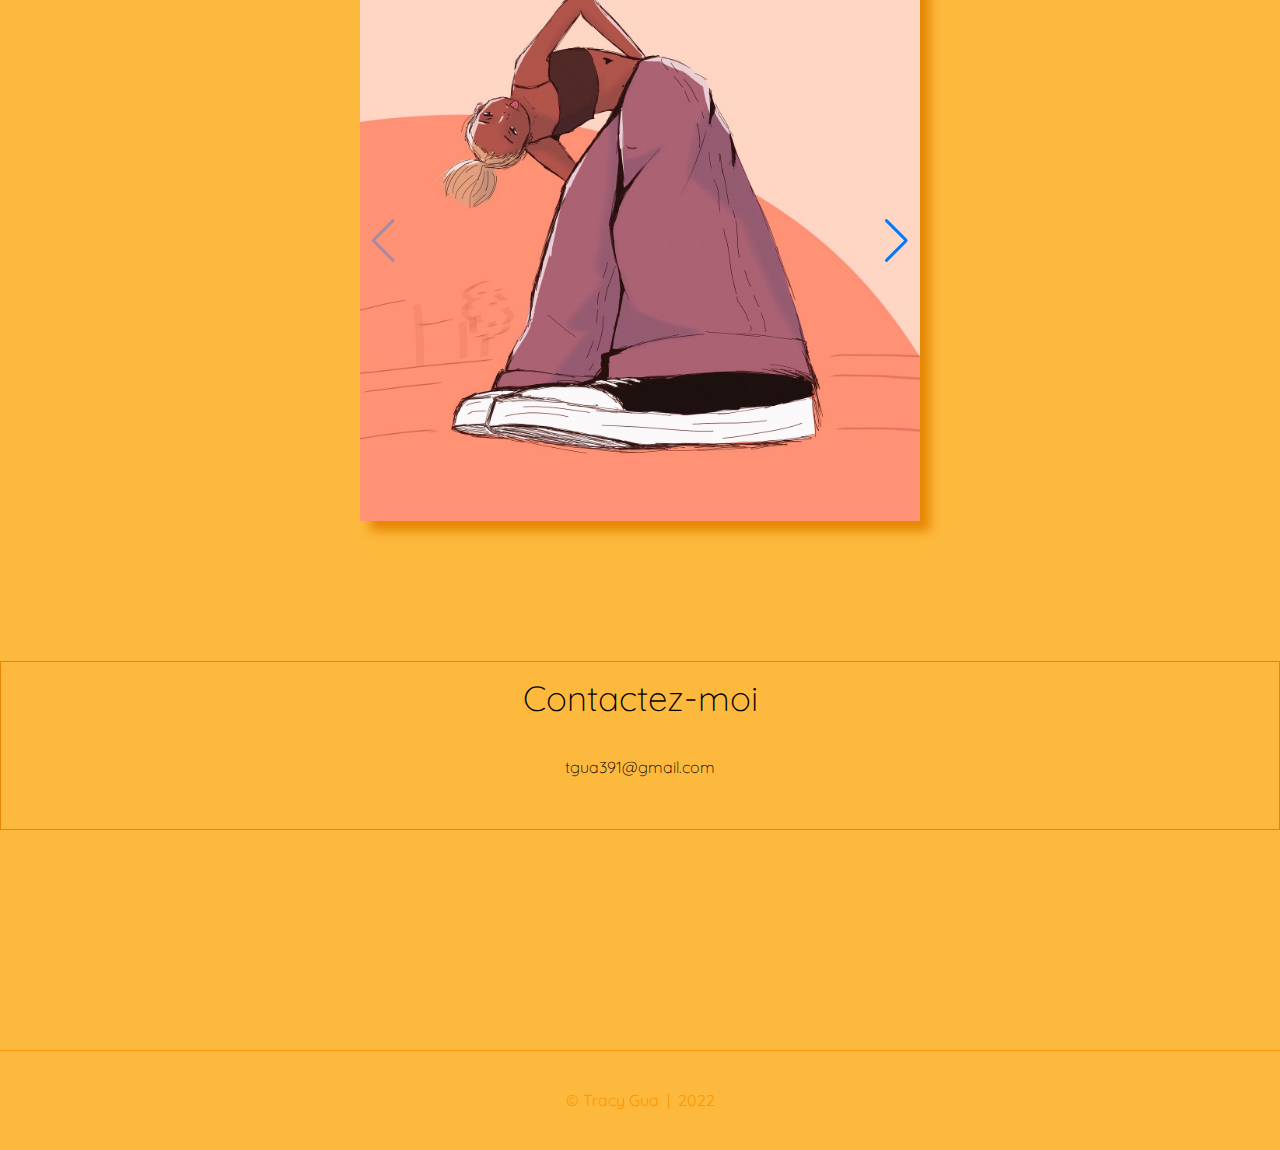
==== commit 94b48e25: "Update index.html" ====
--- a/index.html
+++ b/index.html
@@ -76,6 +76,7 @@
 		</div>
 
 		<main>
+		<!--
 			<section class="container" id="comp">
 				<div  class="row gy-4">
 					<div class="title_2">Compétences</div>
@@ -98,7 +99,7 @@
 		
 				</div>
 		</section>
-
+-->
 			<section class="container projets-videos" id="video">
 				<div class="row gy-4">
 					<!-- Debut Projets -->
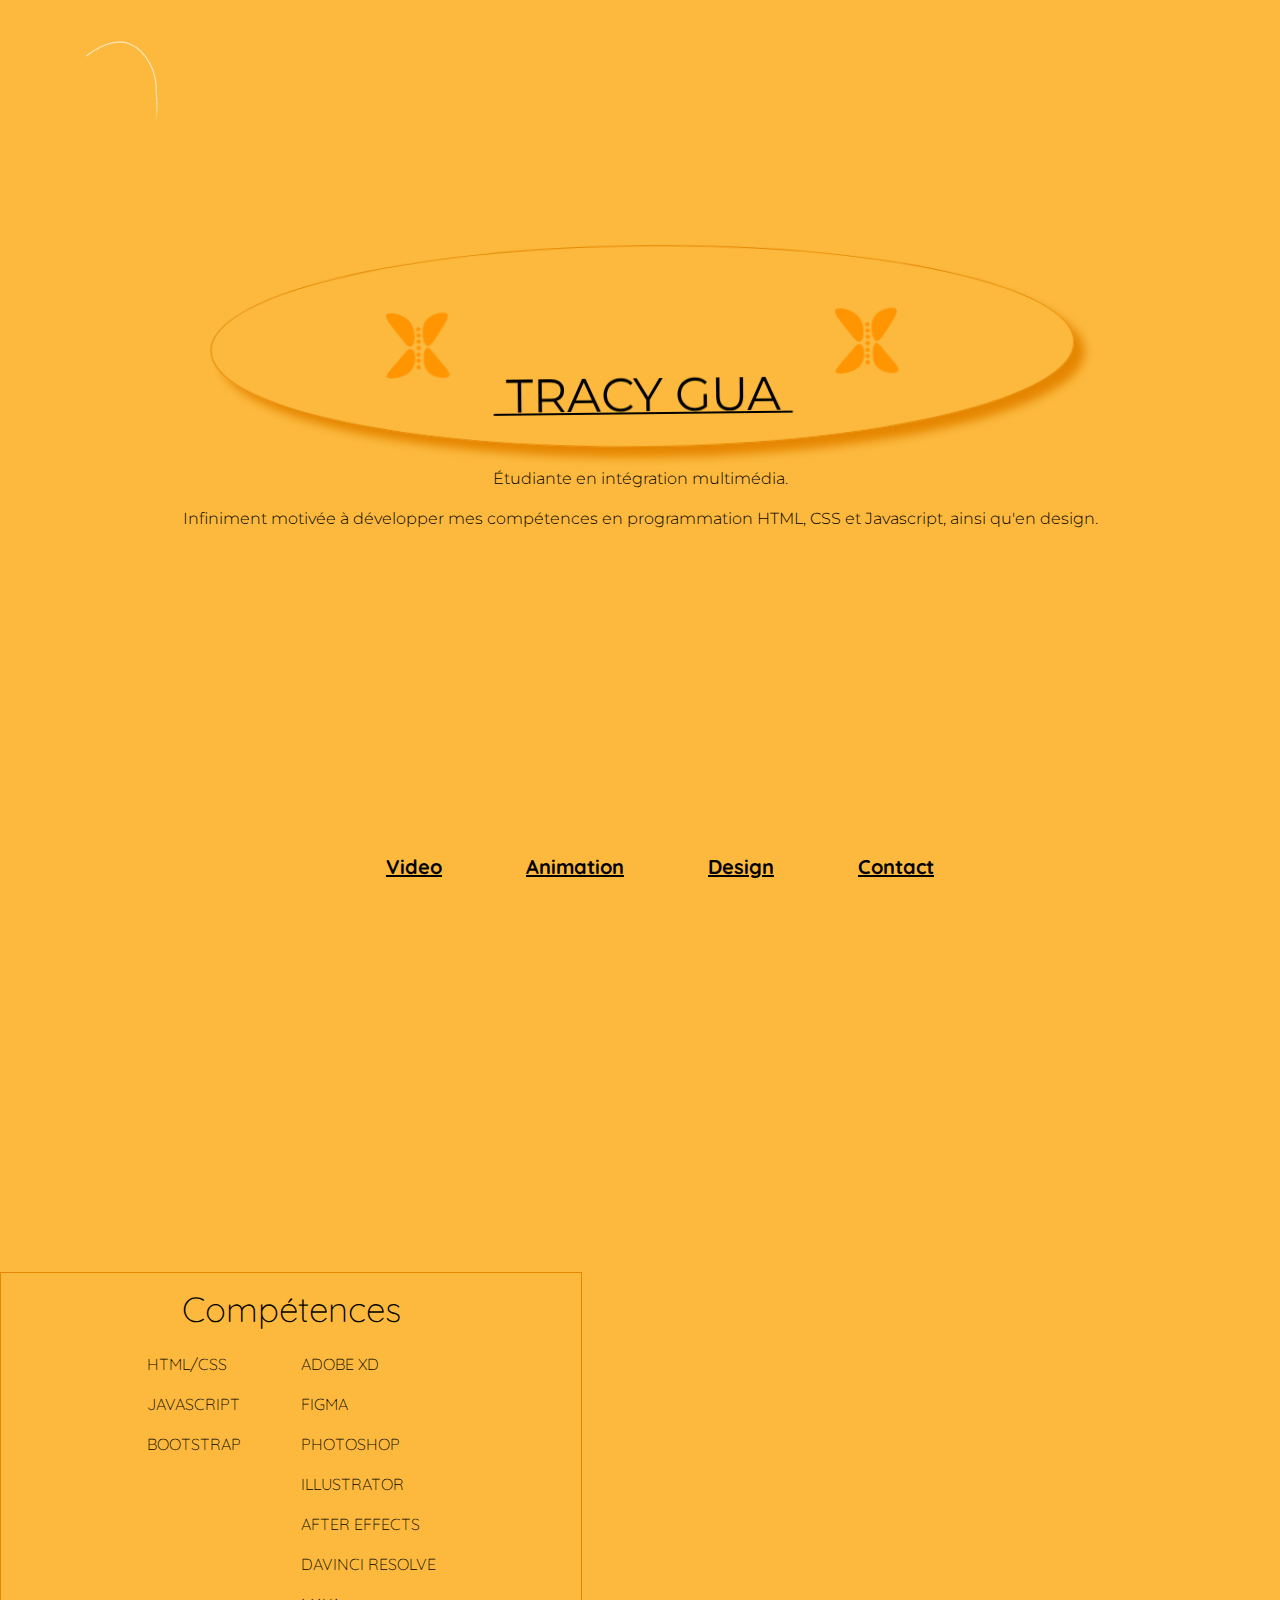
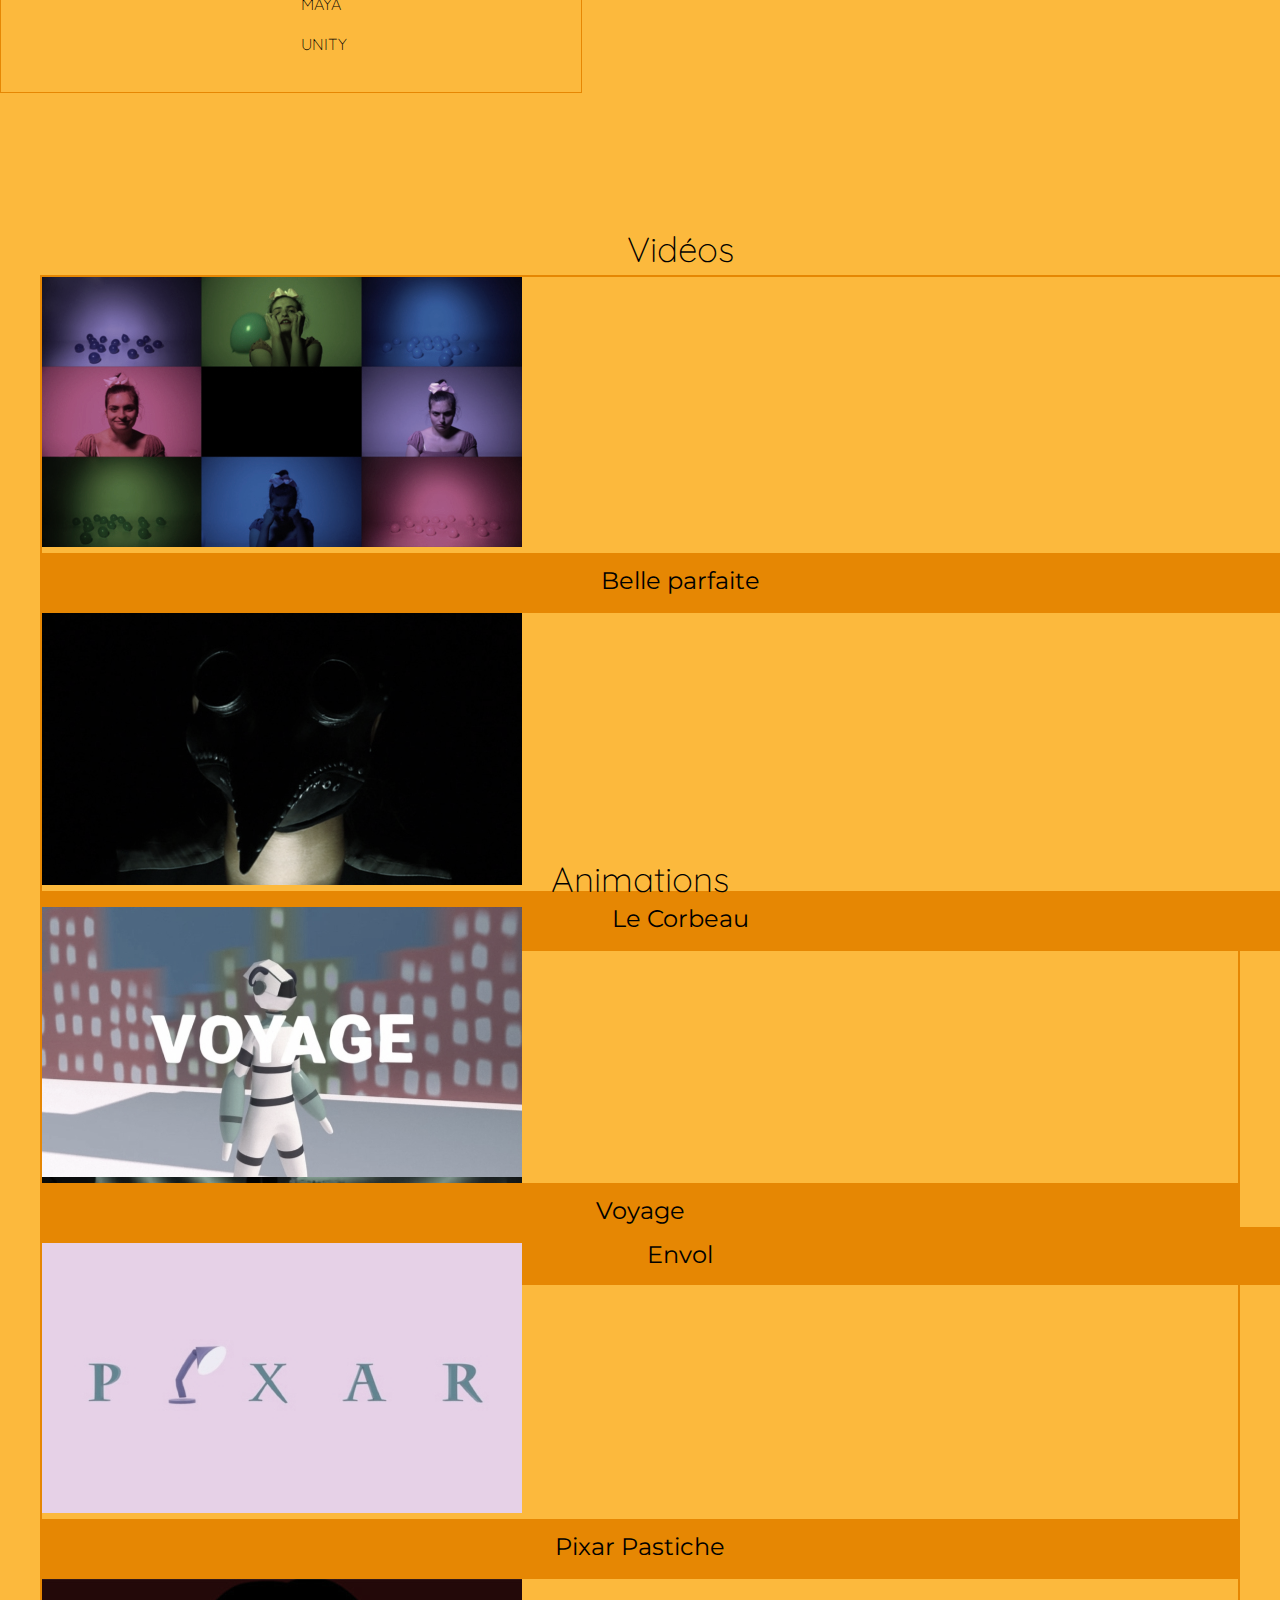
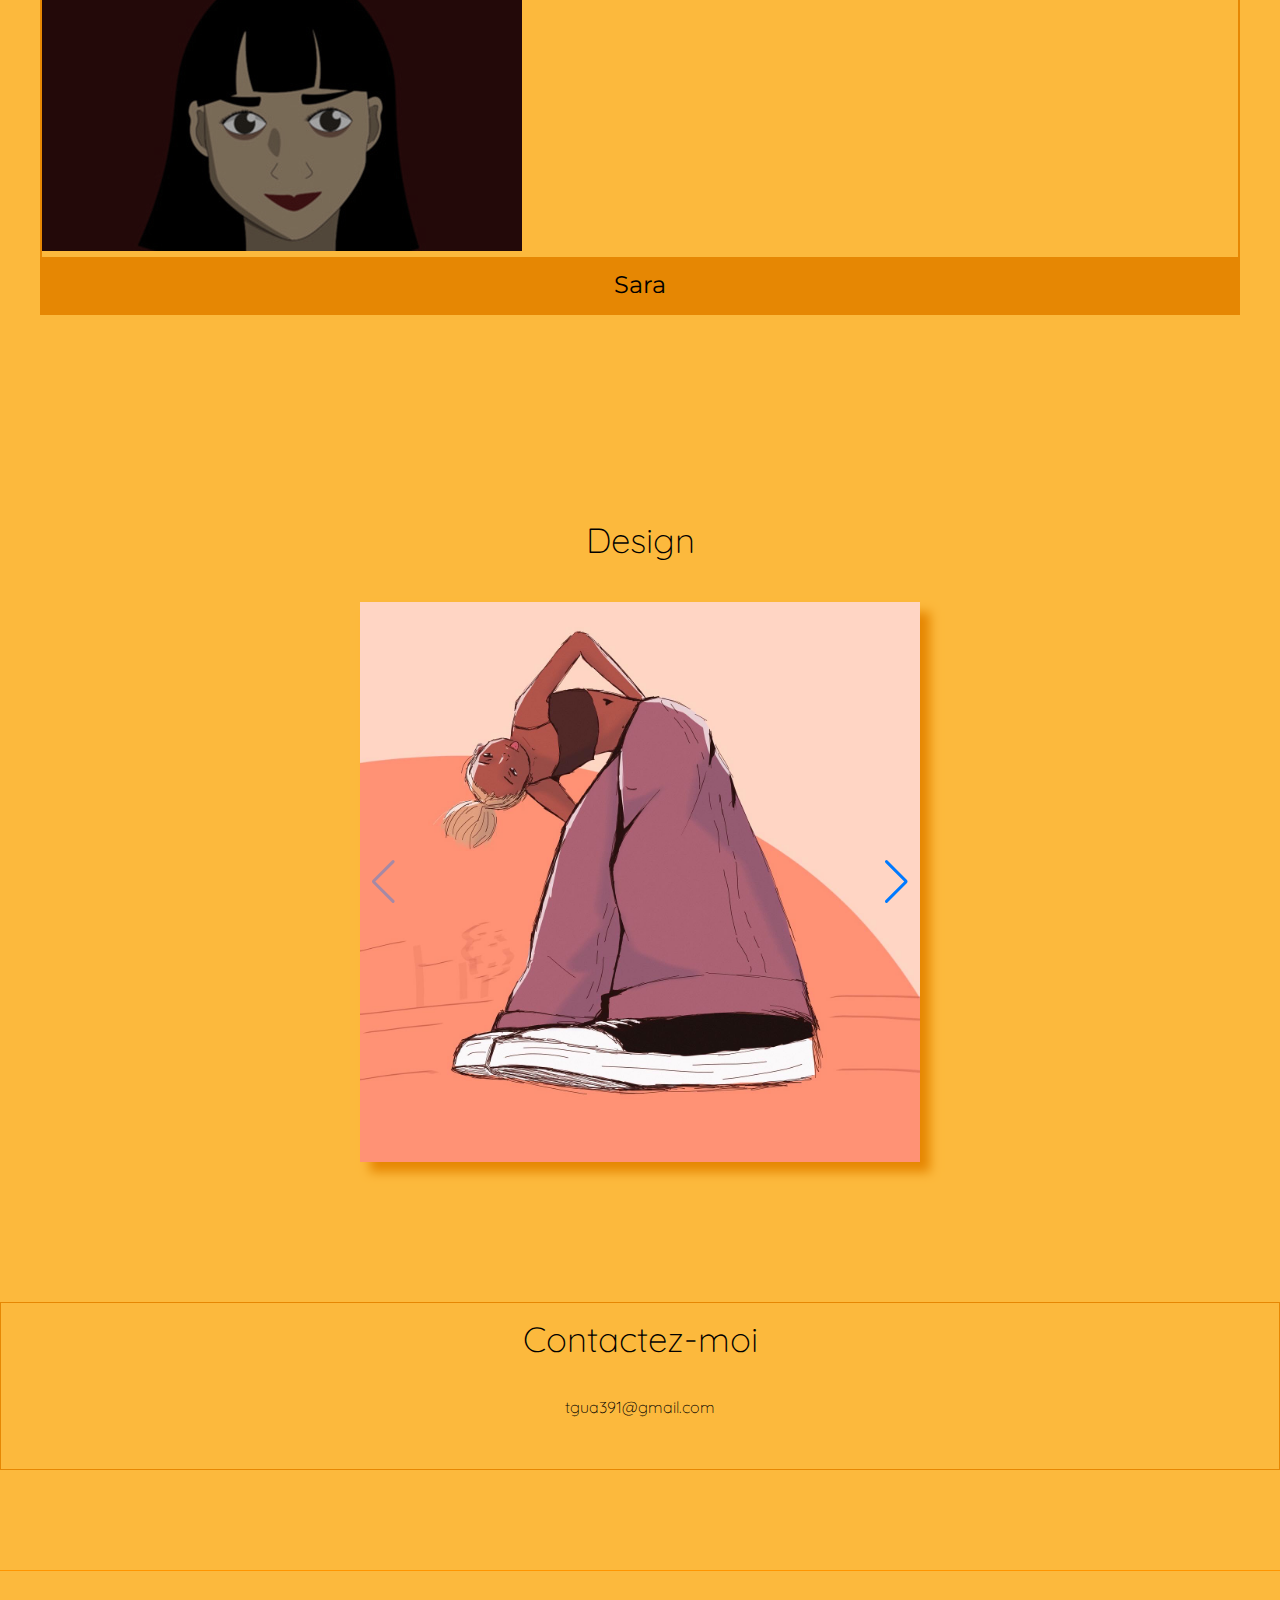
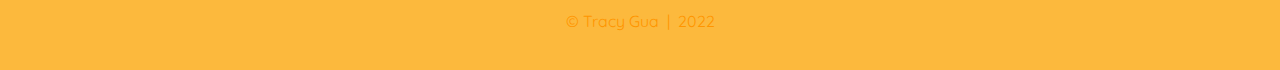
==== commit 6d9376fa: "Update index.html" ====
--- a/index.html
+++ b/index.html
@@ -76,7 +76,7 @@
 		</div>
 
 		<main>
-		<!--
+		
 			<section class="container" id="comp">
 				<div  class="row gy-4">
 					<div class="title_2">Compétences</div>
@@ -99,7 +99,7 @@
 		
 				</div>
 		</section>
--->
+
 			<section class="container projets-videos" id="video">
 				<div class="row gy-4">
 					<!-- Debut Projets -->
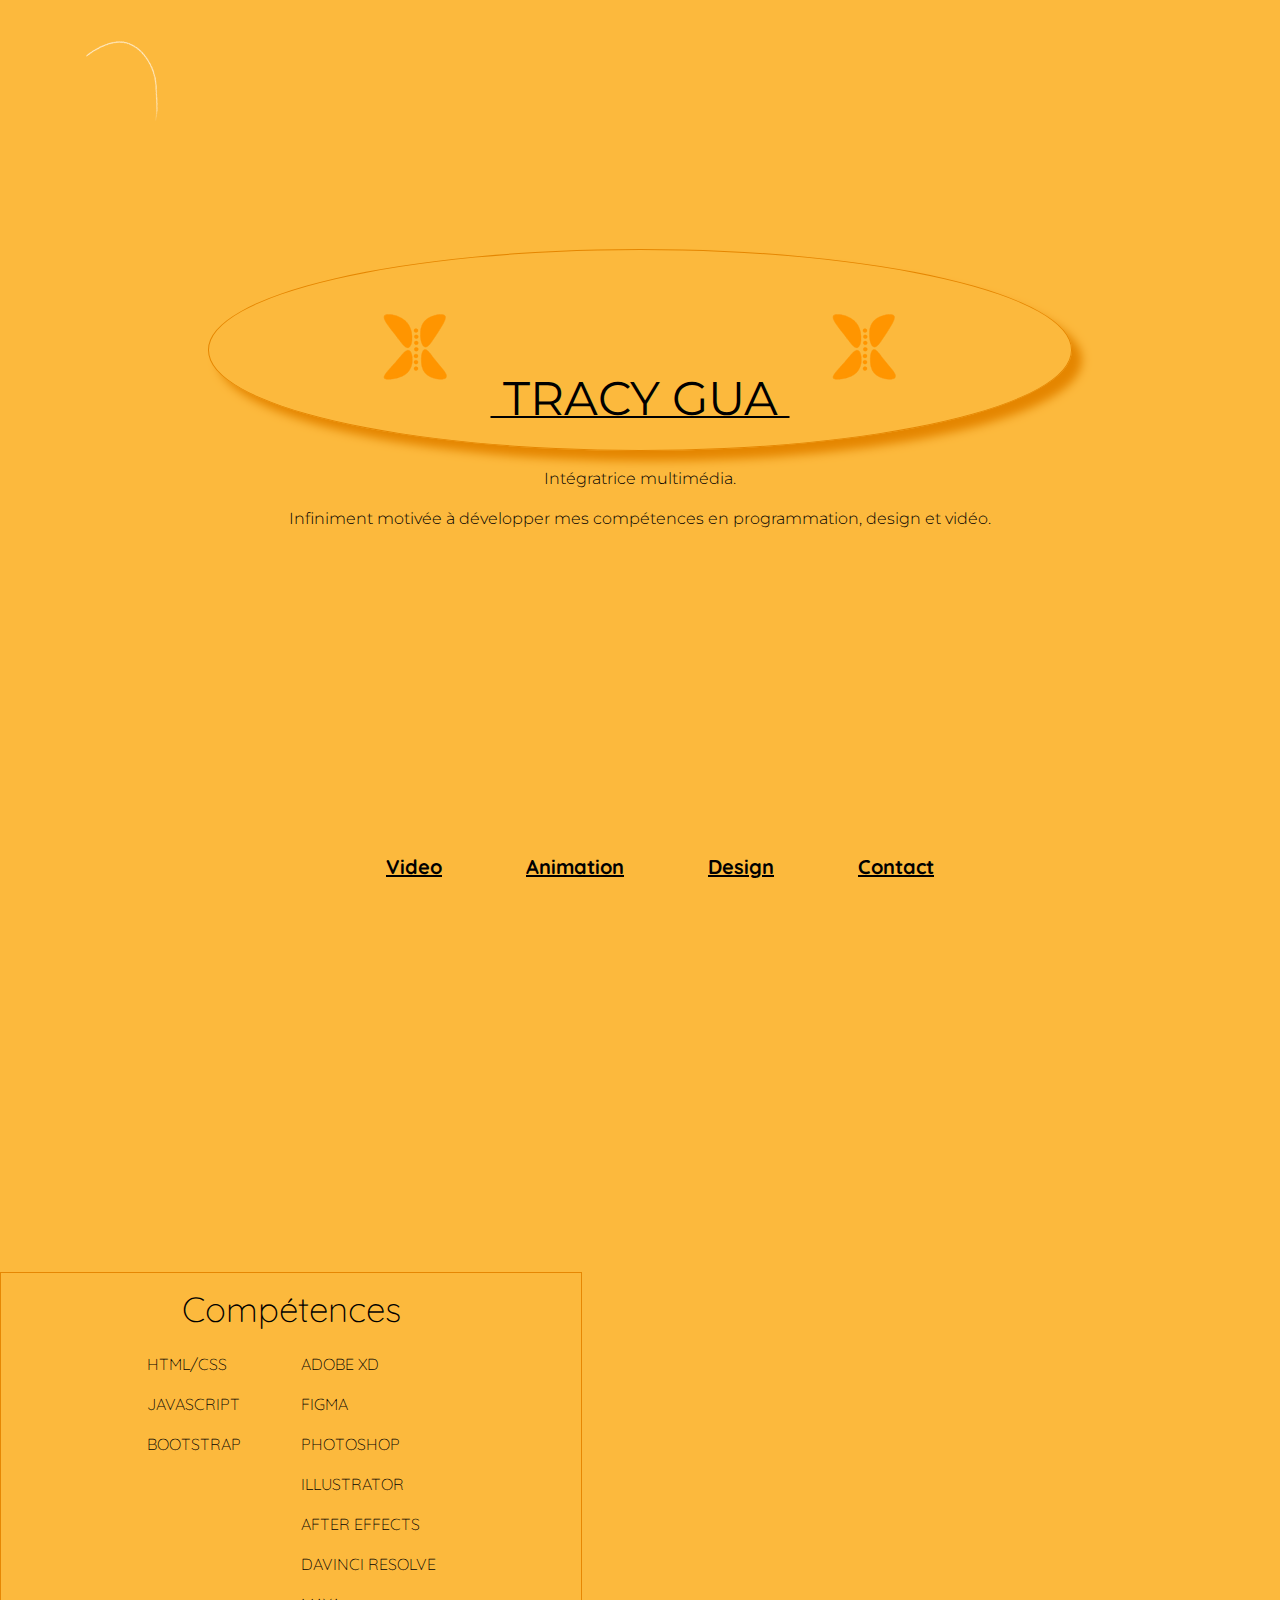
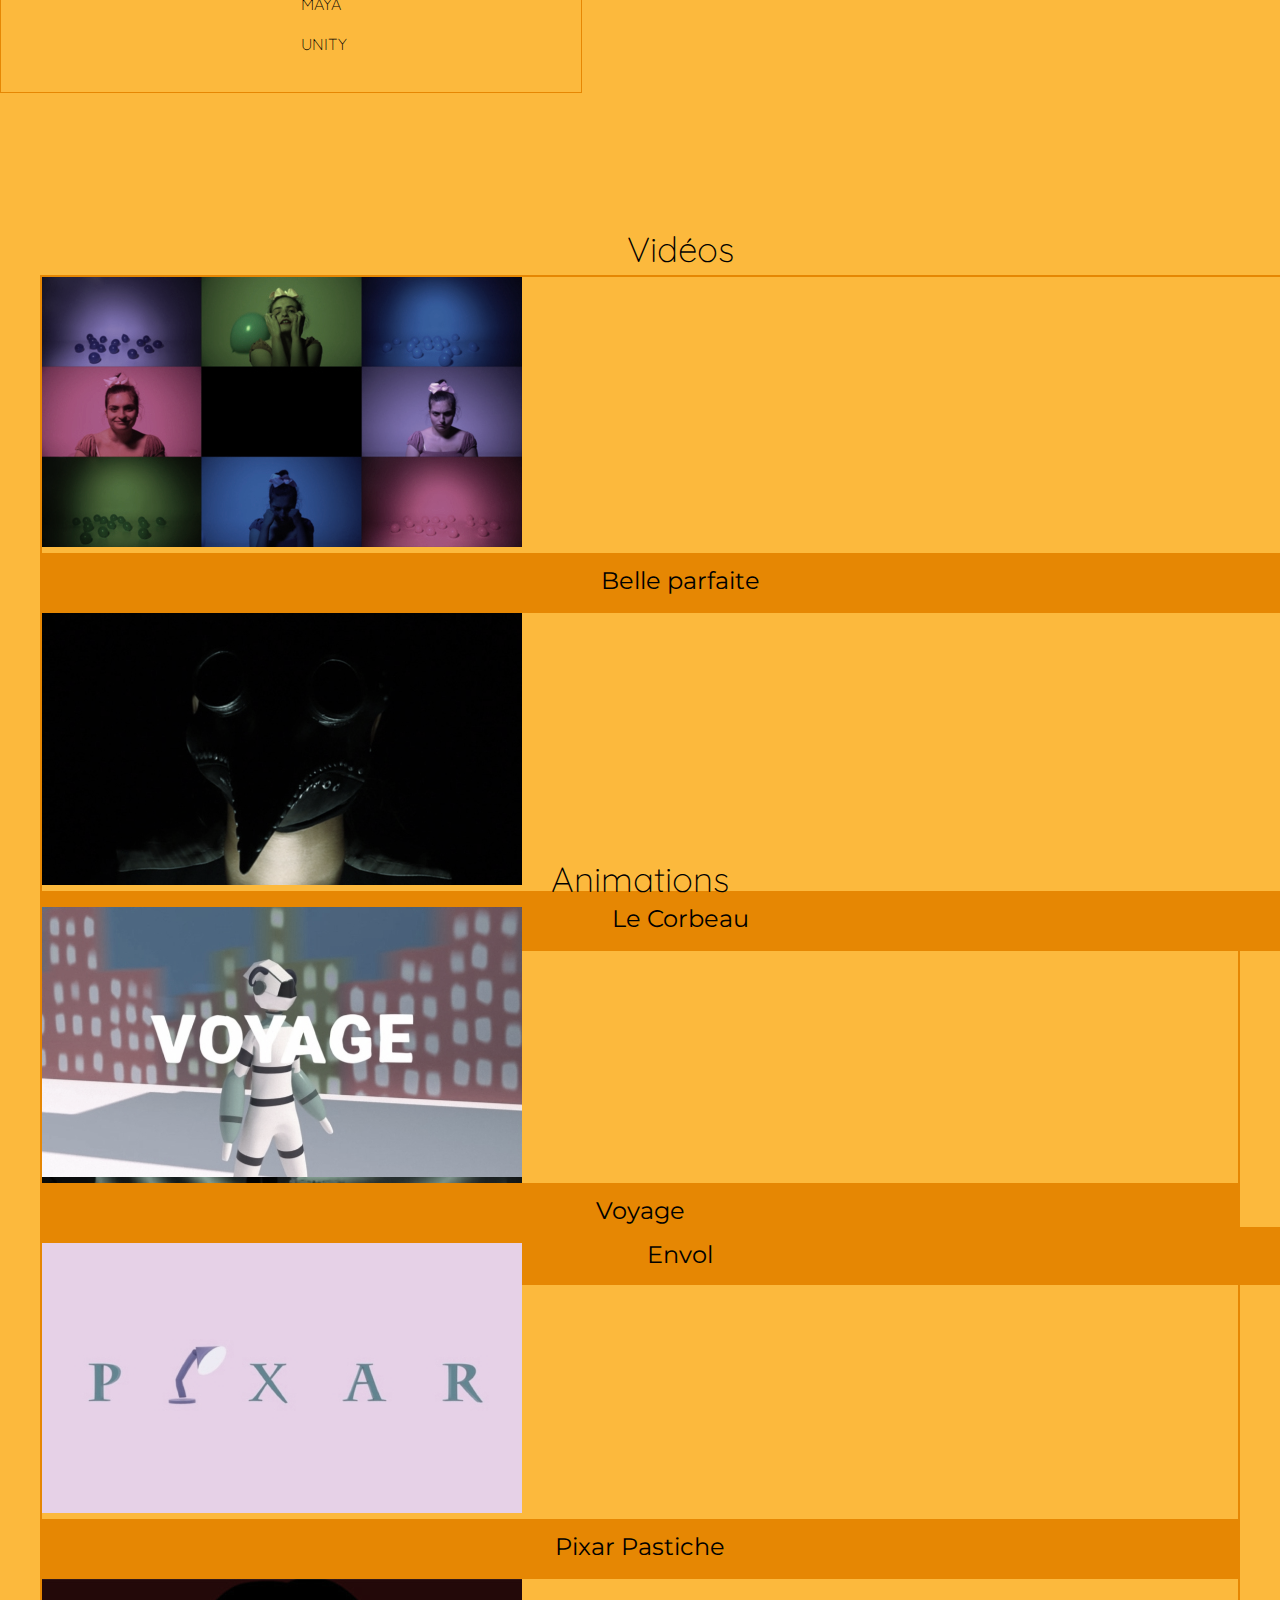
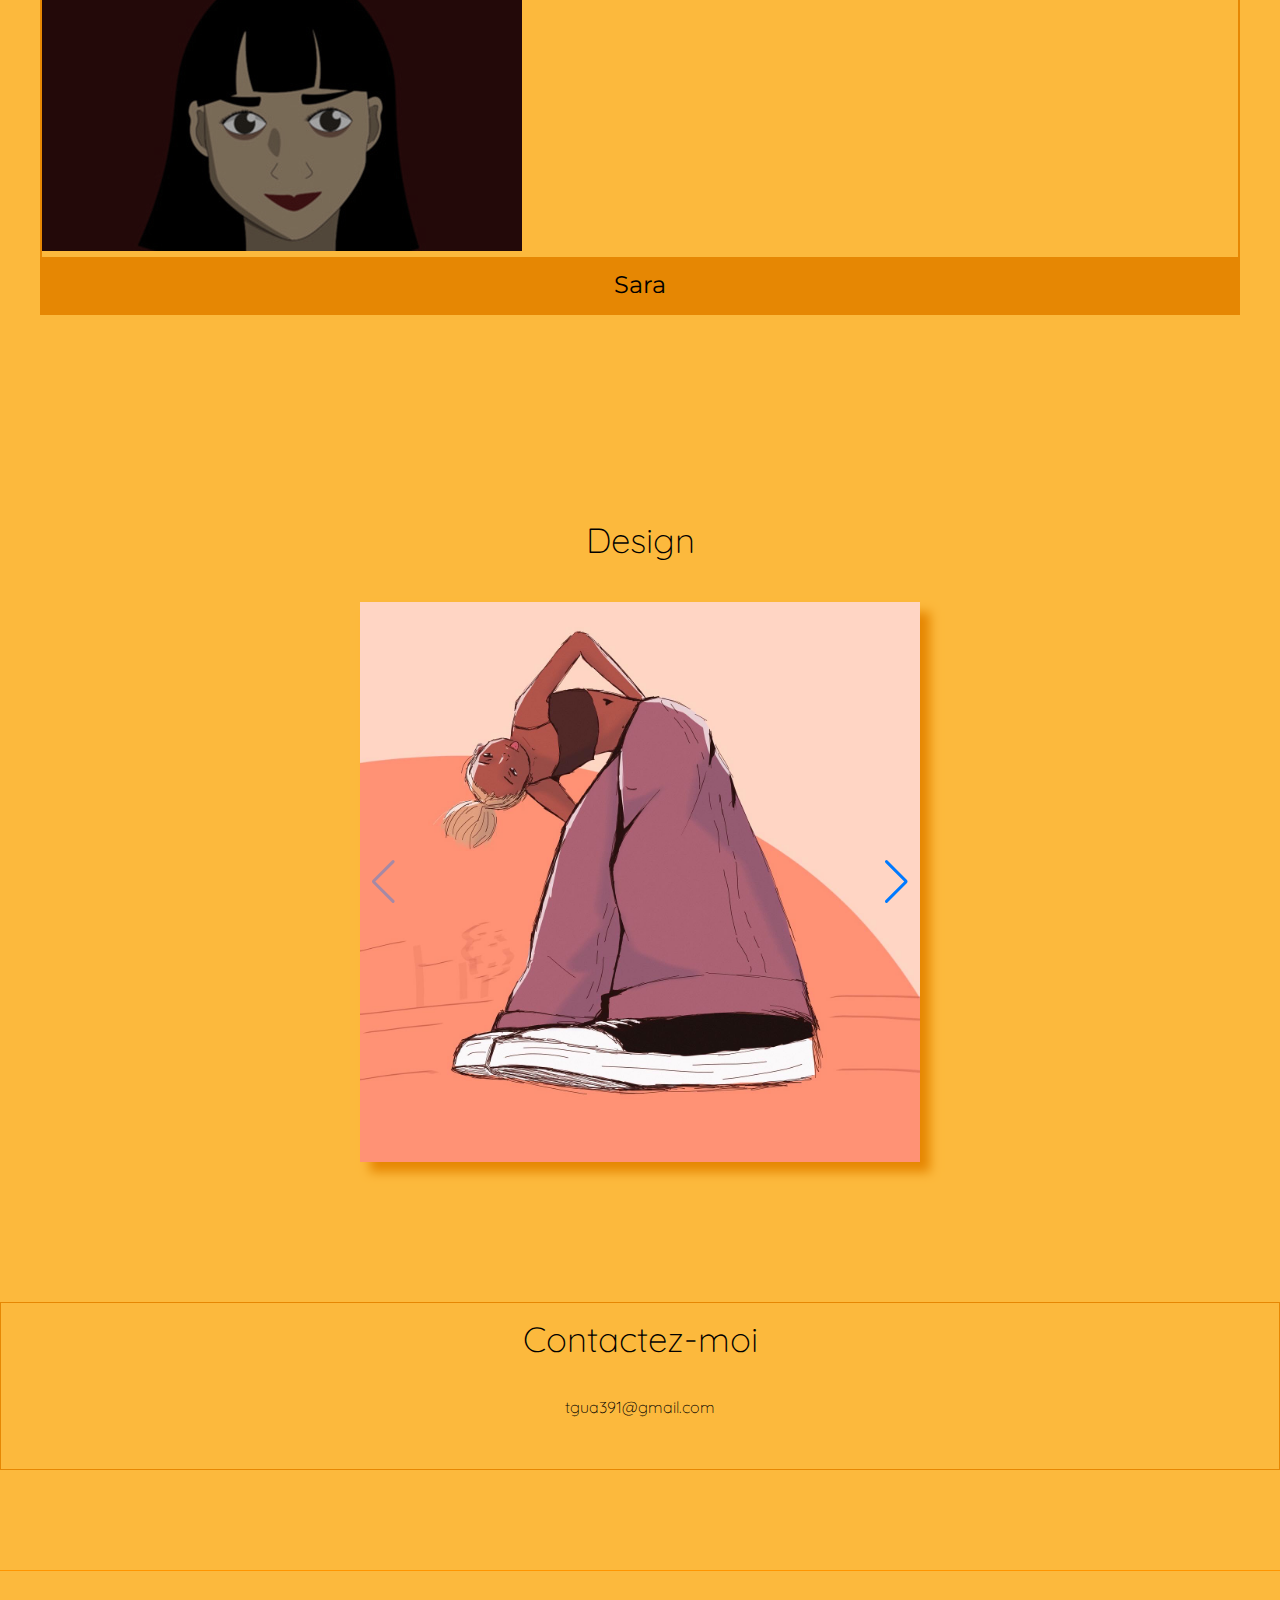
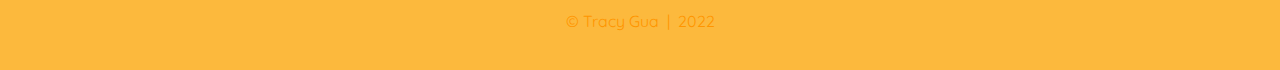
==== commit 04f03064: "Update index.html" ====
--- a/index.html
+++ b/index.html
@@ -50,9 +50,8 @@
 							<img src="medias/logo.svg" class="logo-event" alt="">
 						</span>
 						<span class="introduction">
-							<p>Étudiante en intégration multimédia.</p>
-						<p>Infiniment motivée à développer mes compétences en programmation HTML, CSS et Javascript, ainsi  qu'en
-							design.
+							<p>Intégratrice multimédia.</p>
+						<p>Infiniment motivée à développer mes compétences en programmation, design et vidéo.
 							<p></p>
 						</span>
 					</div>
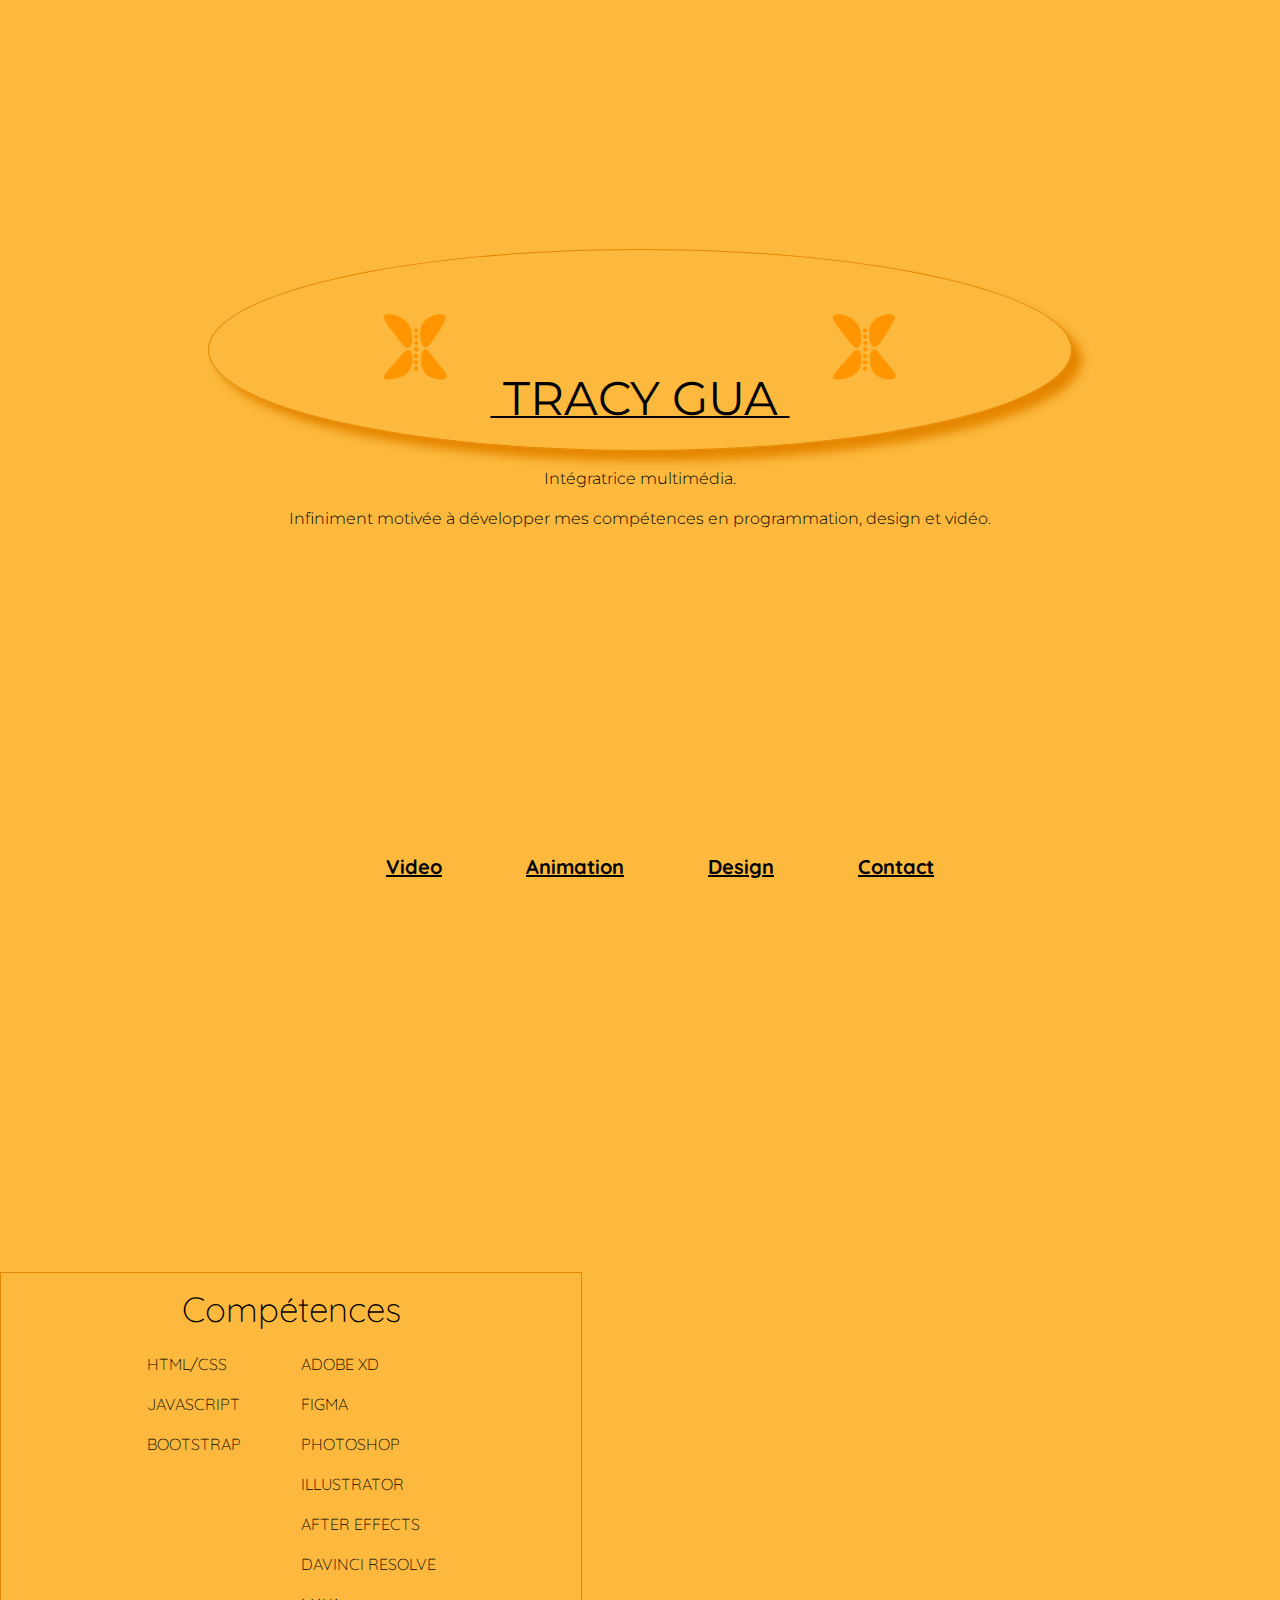
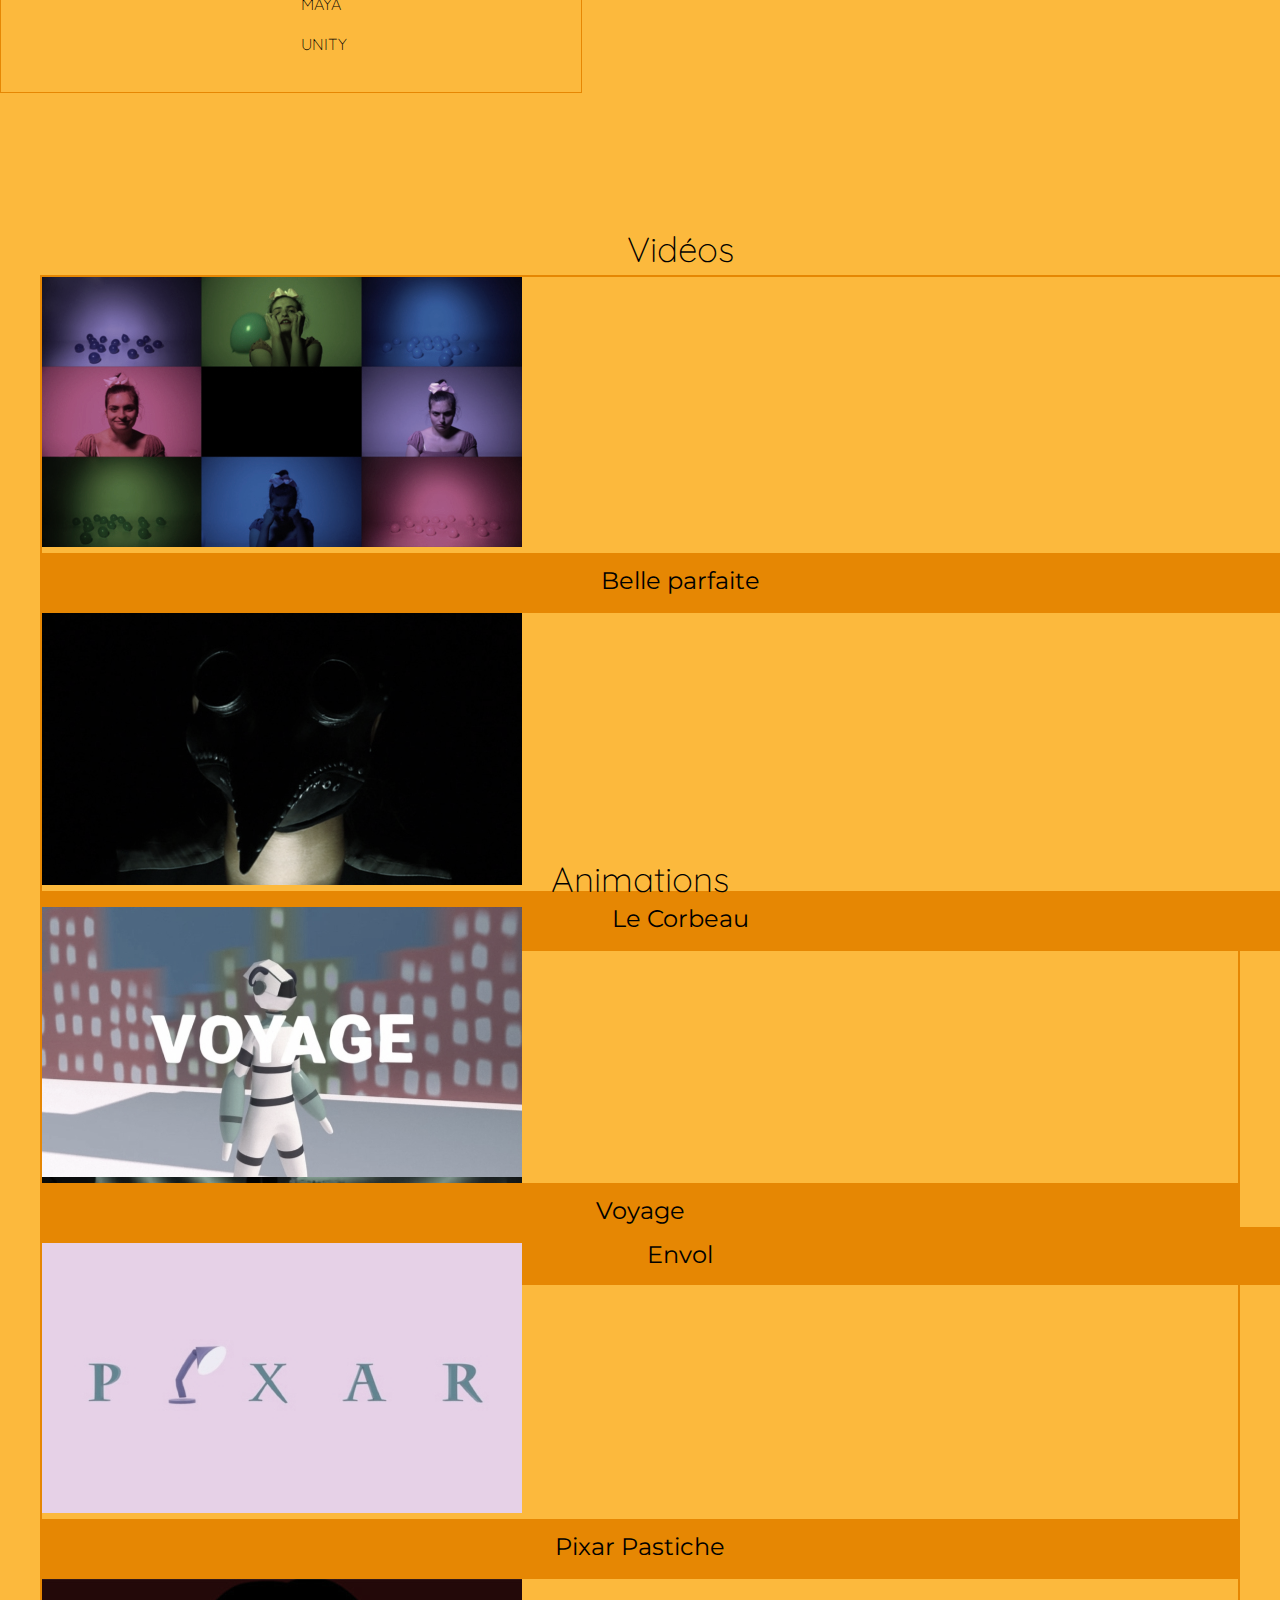
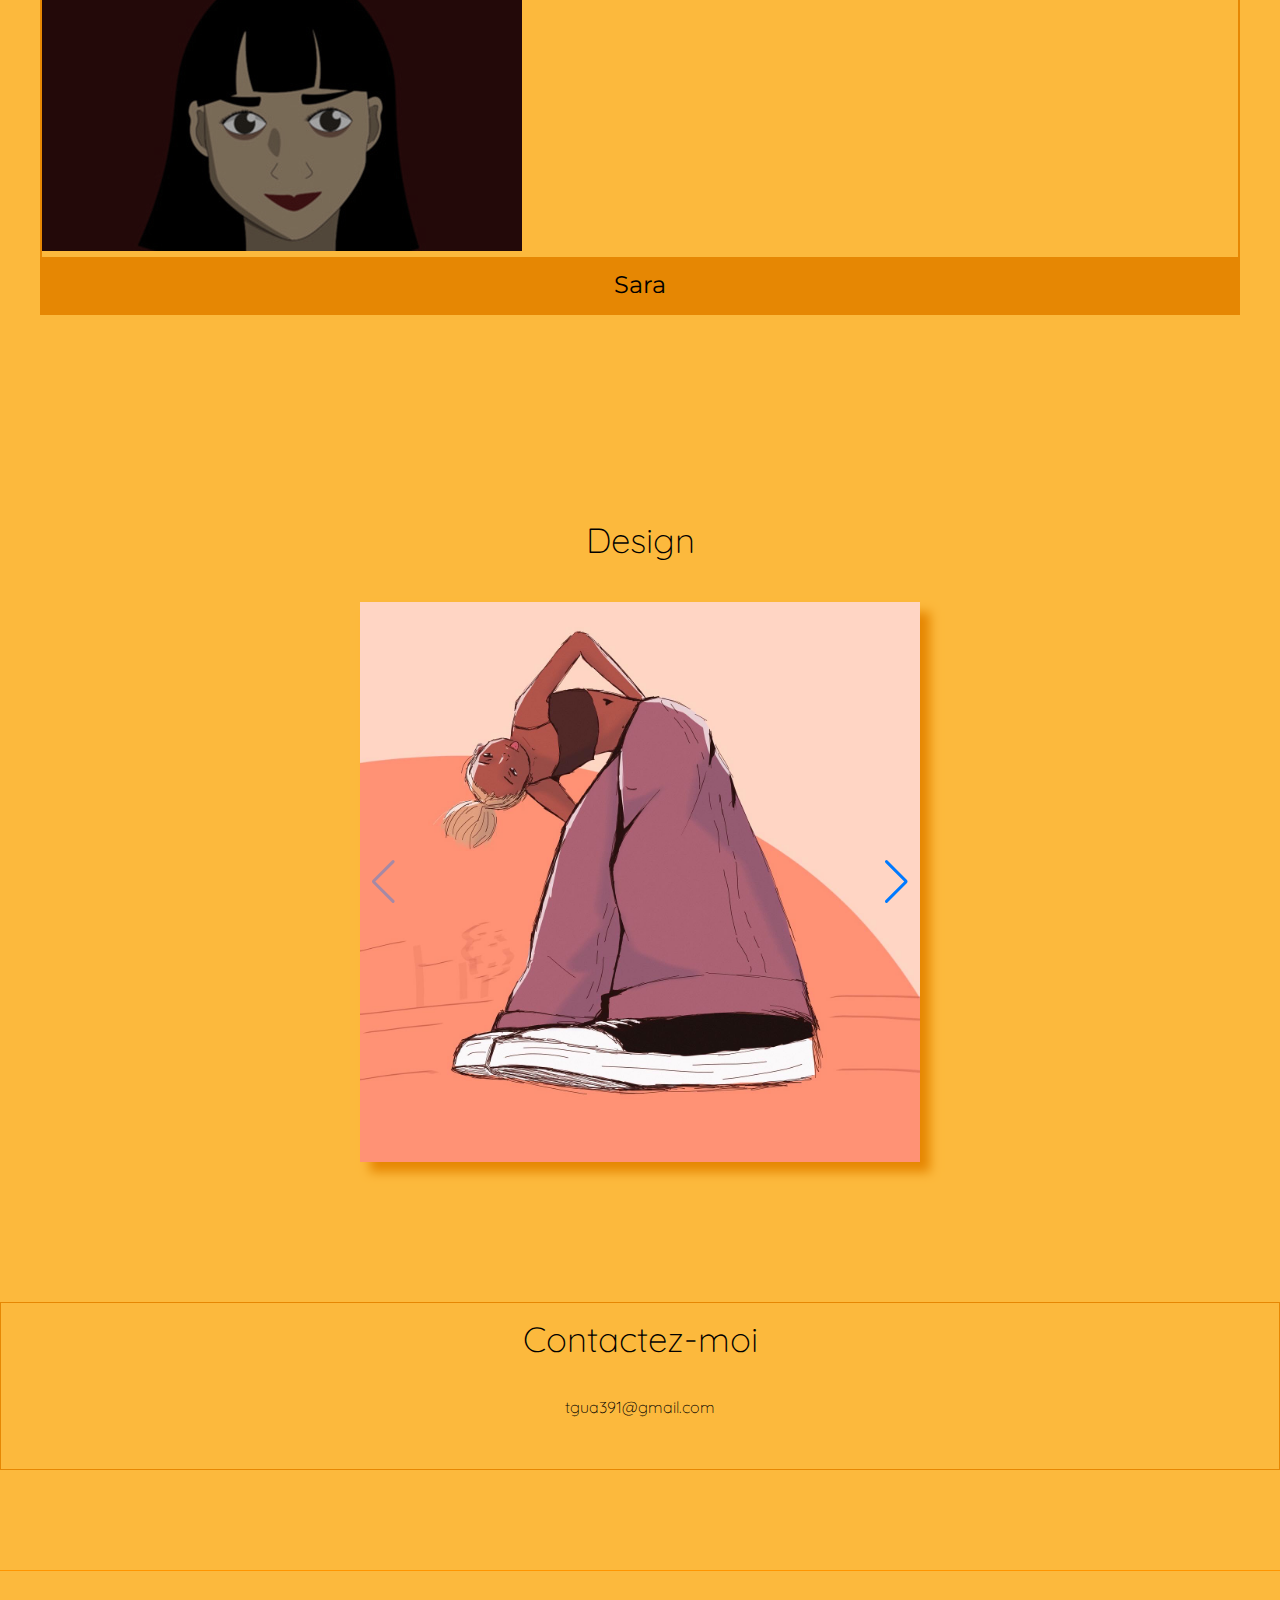
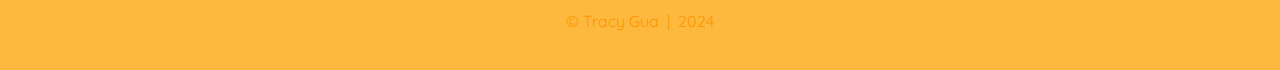
==== commit 4d16245f: "Update index.html" ====
--- a/index.html
+++ b/index.html
@@ -212,7 +212,7 @@
 	</section>
 		</main>
 		<footer>
-			© Tracy Gua &nbsp;|&nbsp; 2022
+			© Tracy Gua &nbsp;|&nbsp; 2024
 		</footer>
 	</div>
 	<div class="grille-bg"></div>
--- a/style-page-principale.css
+++ b/style-page-principale.css
@@ -19,7 +19,6 @@
   --grid-blur: 0px;
 }
 
-
 html {
   line-height: 1.5;
   -webkit-text-size-adjust: 100%;
@@ -49,19 +48,18 @@
   padding: 10px 40px 20px 40px;
 }
 
-.proglog{
+.proglog {
   display: flex;
   justify-content: center;
 }
-.prog{
+.prog {
   margin-right: 60px;
 }
-#comp{
+#comp {
   margin-top: 100px;
   width: 500px;
   border: solid 1px #e68703;
 }
-
 
 header {
   width: 100vw;
@@ -92,7 +90,7 @@
 
 /* CONTENU ENTÊTE (HEADER) */
 
-/*Animation_sprite*/
+/*Animation_sprite
 
 .test {
   position: absolute;
@@ -117,7 +115,7 @@
     background-position: -1750px 0;
   }
 }
-
+*/
 h1 {
   font-size: 80px;
   font-weight: 400;
